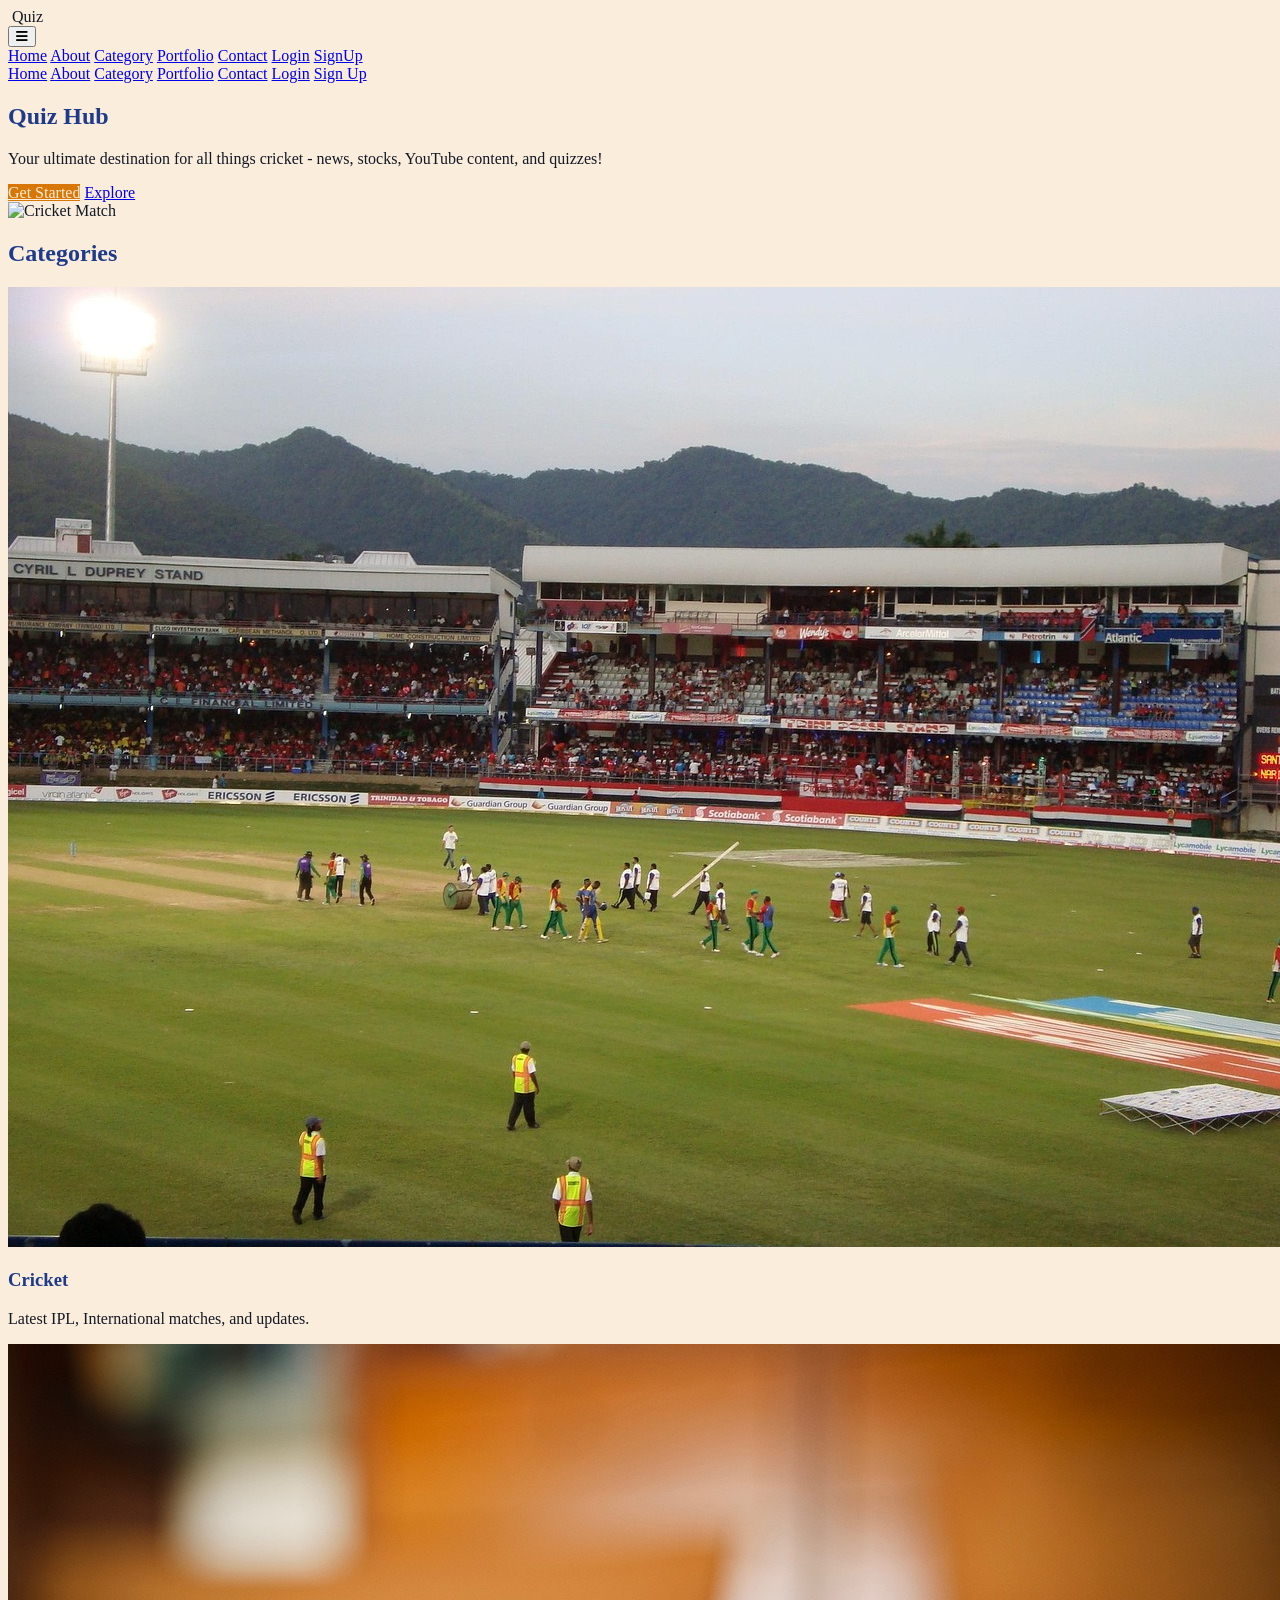
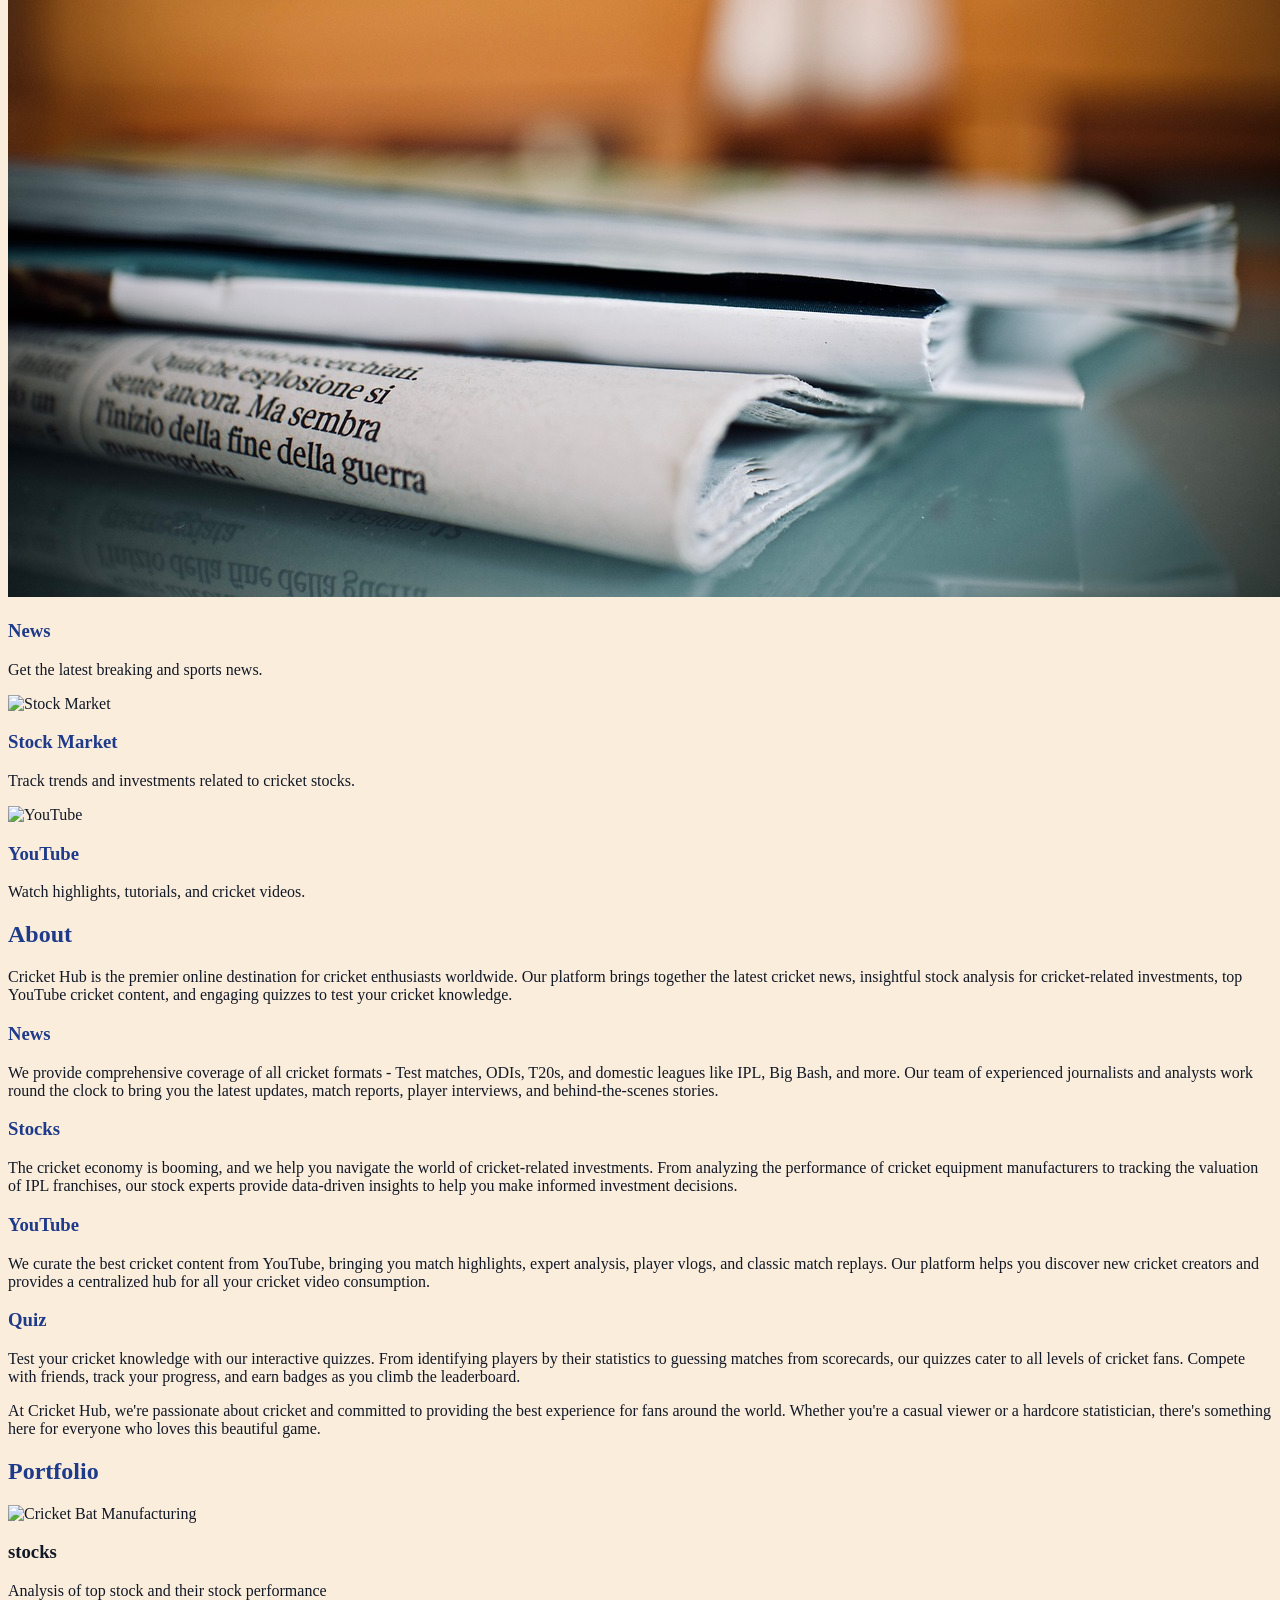
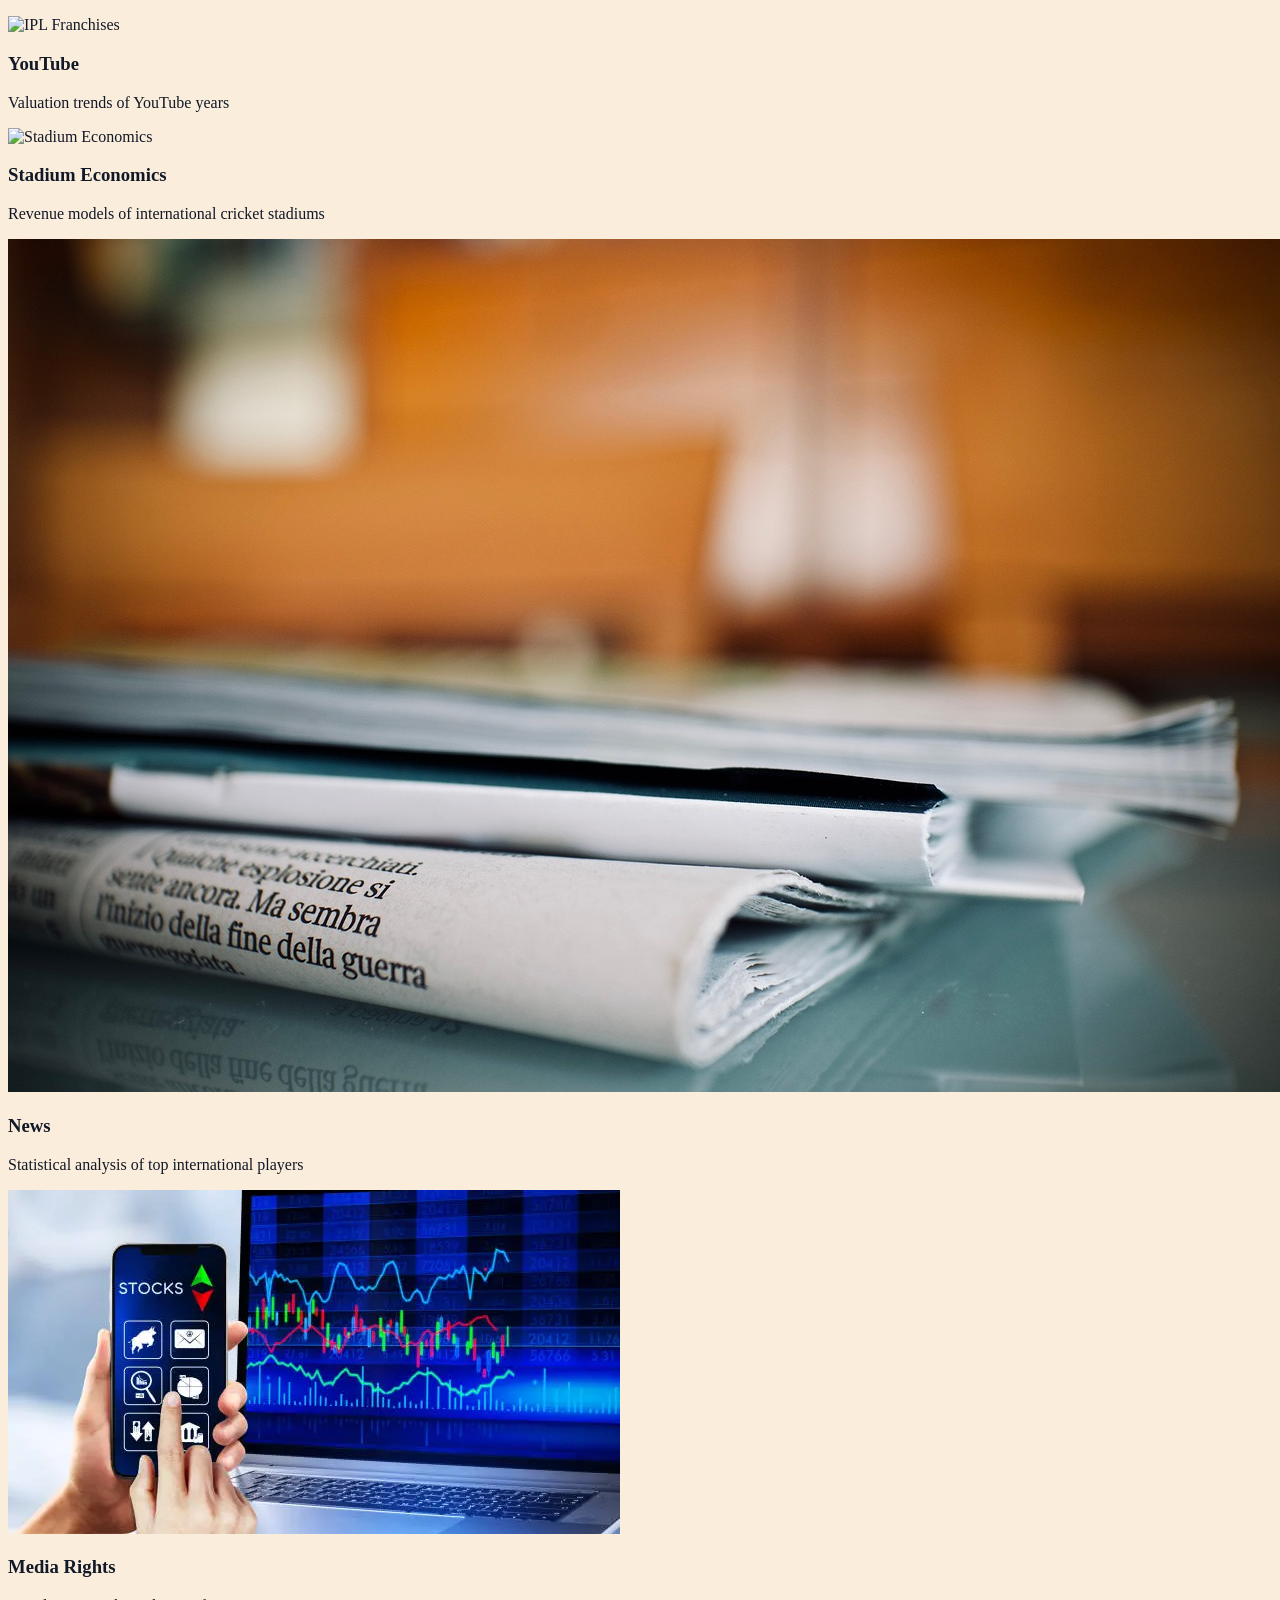
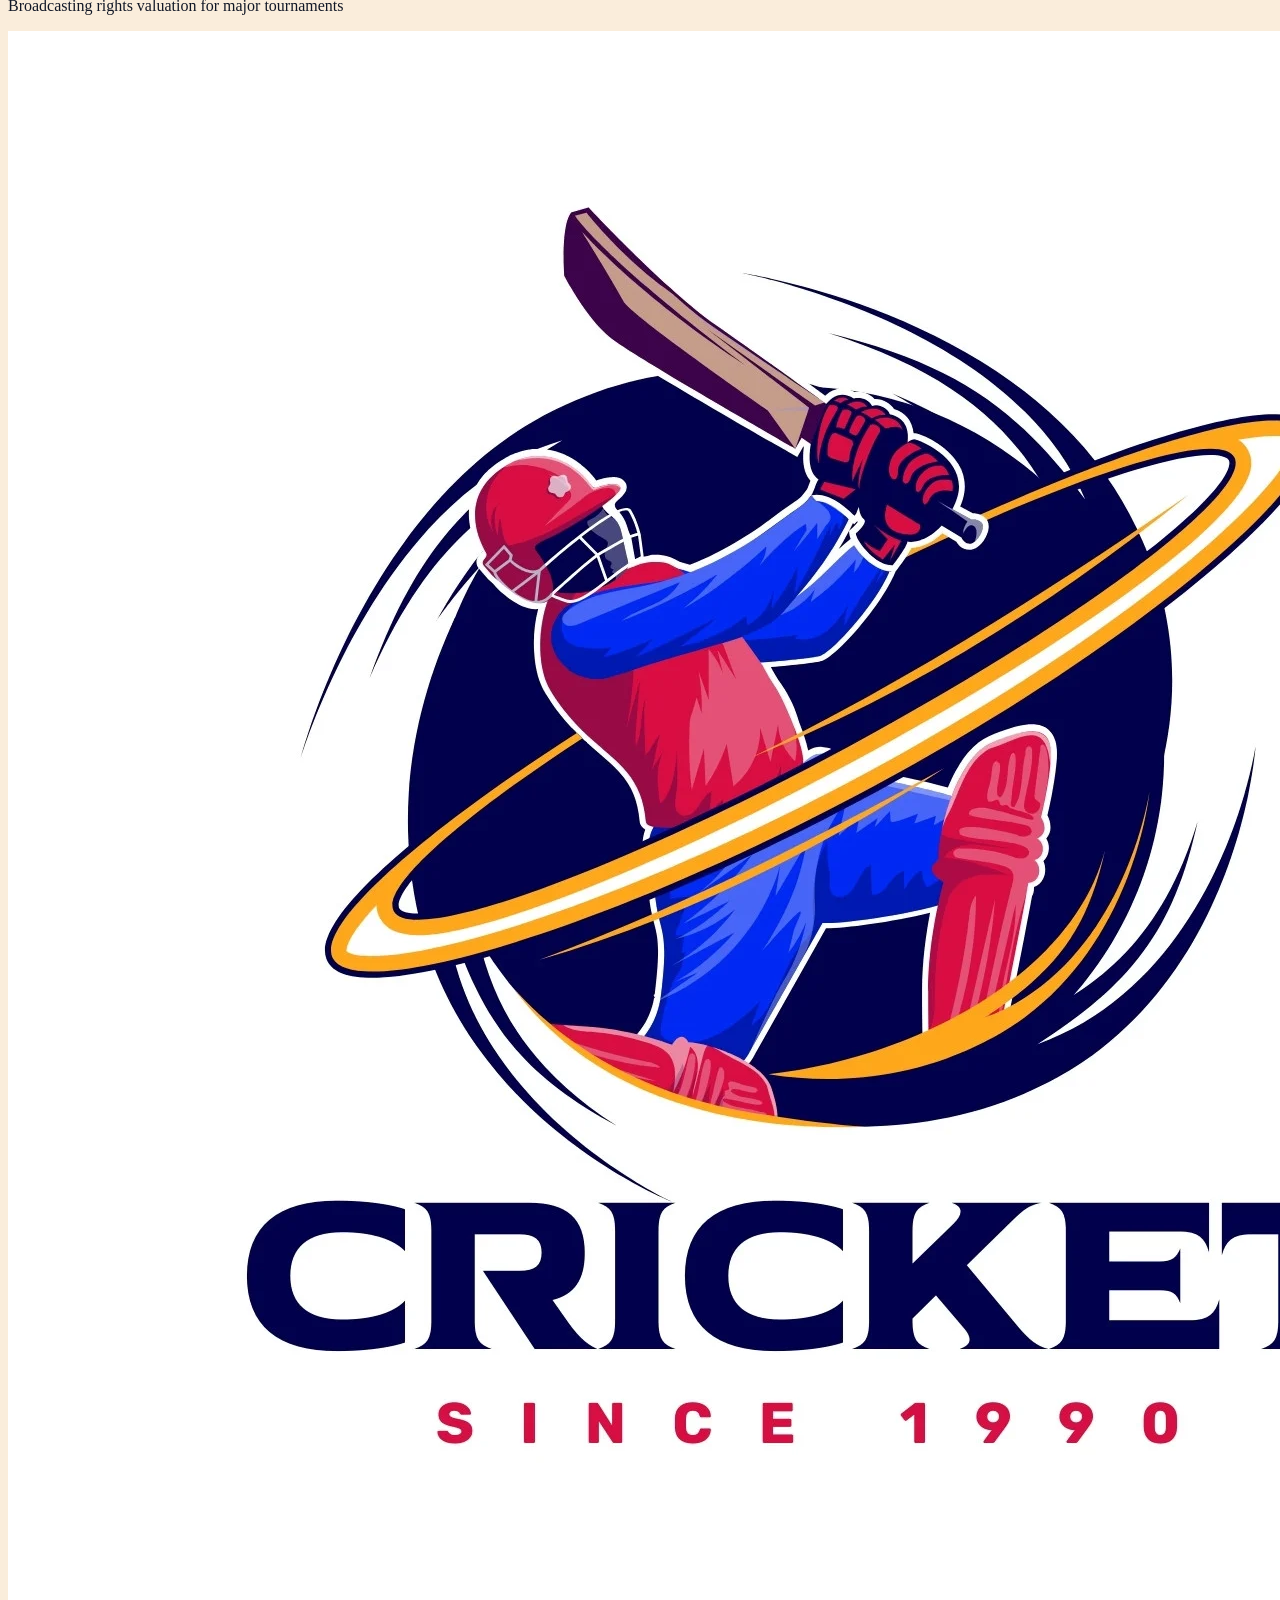
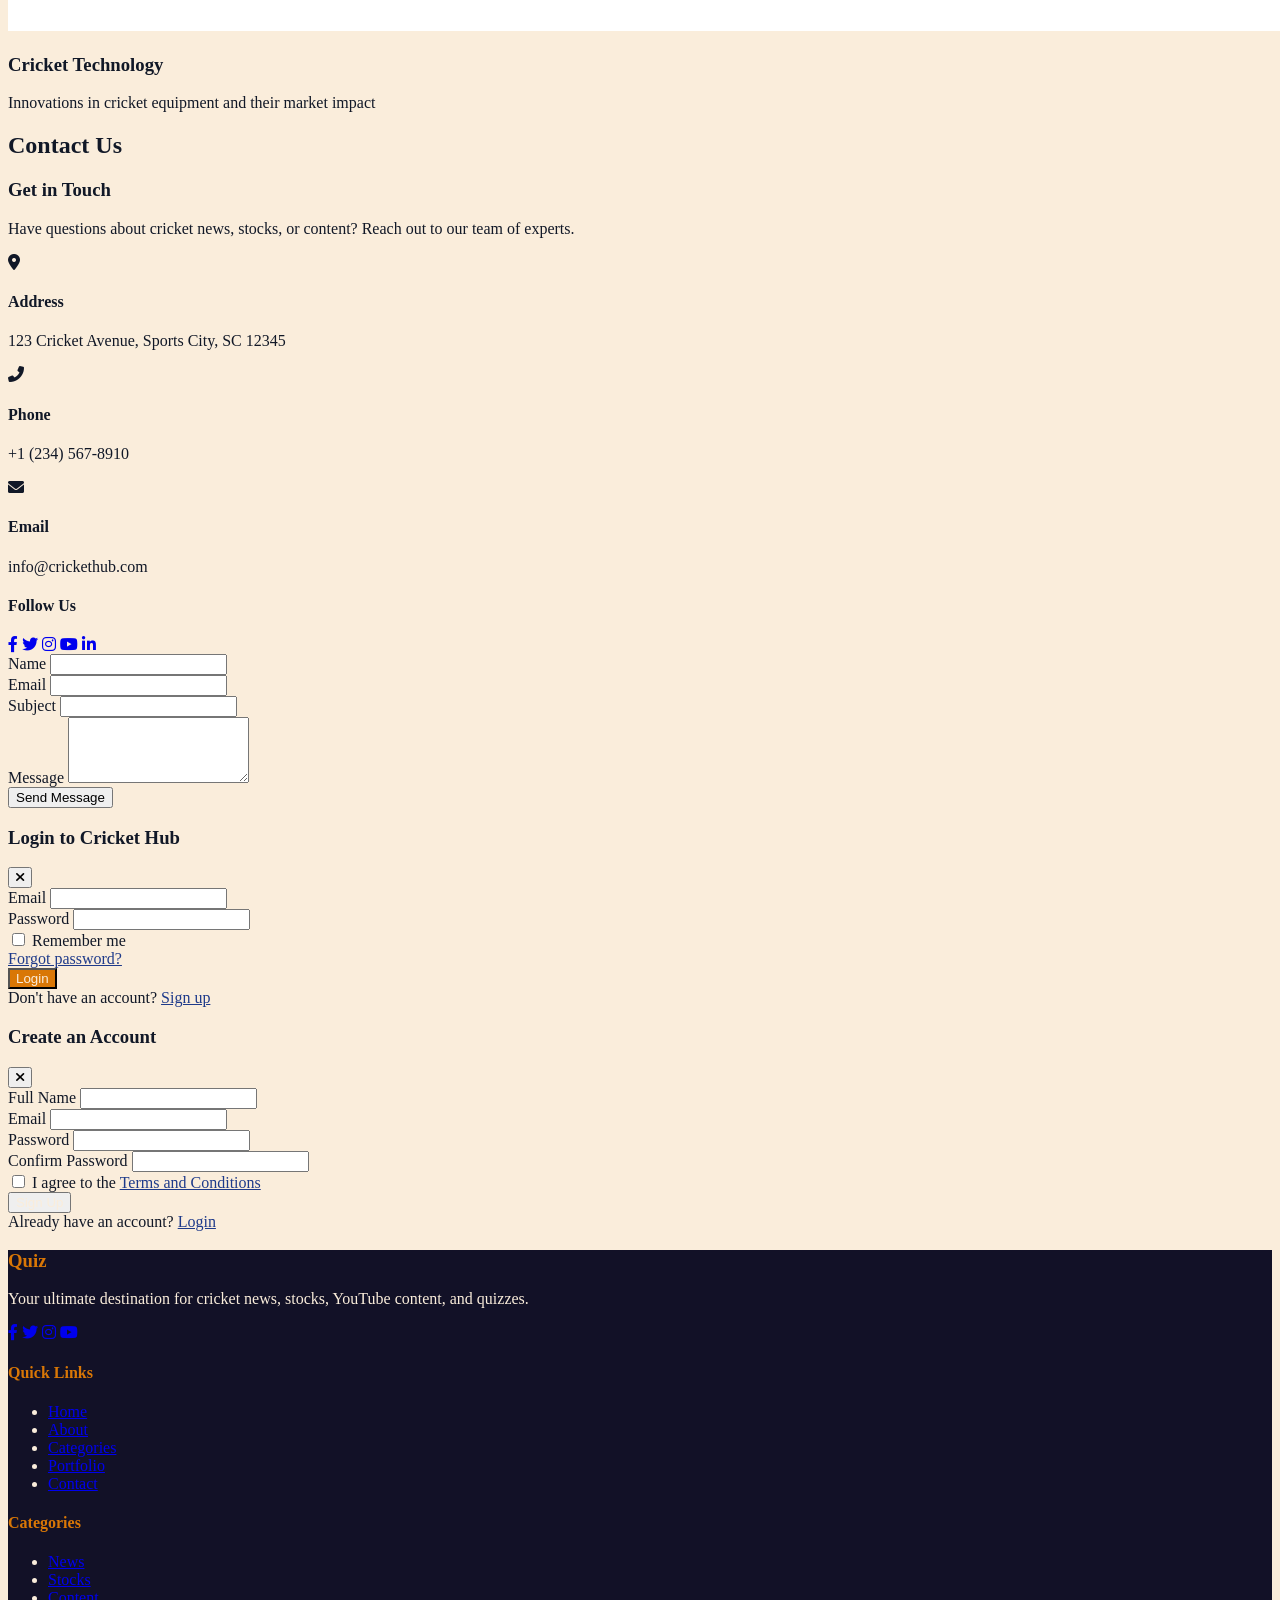
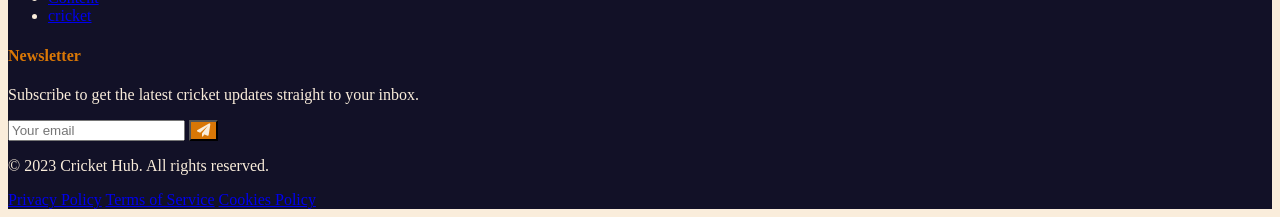
==== index.html @ cf9c8aa4 "first commit" ====
<!DOCTYPE html>
<html lang="en">
<head>
    <meta charset="UTF-8">
    <meta name="viewport" content="width=device-width, initial-scale=1.0">
    <title>Quiz Hub - Your Ultimate Cricket Destination</title>
    <script src="https://cdn.tailwindcss.com"></script>
    <link href="https://cdnjs.cloudflare.com/ajax/libs/font-awesome/6.0.0-beta3/css/all.min.css" rel="stylesheet">
    <style>
        /* Custom color palette */
        .bg-primary {background-color: #FAEDDB; } /* Dark blue */
        .bg-secondary { background-color: #ebca25; } /* Medium blue */
        .bg-accent { background-color: #D97706; } /* Amber */
        .bg-light { background-color: #FAEDDB; } /* Cream/off-white */
        .bg-dark { background-color: #121127; } /* Dark gray */
        
        .text-primary { color: #1E3A8A; }
        .text-secondary { color: #2563EB; }
        .text-accent { color: #D97706; }
        .text-light { color: #FAEDDB; }
        .text-dark { color: #111827; }
        
        .border-accent { border-color: #D97706; }
        
        /* Custom utility classes */
        .hover-bg-accent:hover { background-color: #B45309; } /* Darker amber */
        .hover-text-accent:hover { color: #D97706; }
    </style>
</head>
<body class="bg-light font-sans text-dark">
   <!-- Navbar -->
<nav class="bg-gradient-to-r from-[#FAEDDB] to-blue-700 text-gray-900 shadow-lg">
    <div class="container mx-auto px-4 py-3">
        <div class="flex justify-between items-center">
            <div class="flex items-center space-x-2">
                <i class="fas fa-cricket text-2xl text-blue-900"></i>
                <span class="text-xl font-bold">Quiz</span>
            </div>

            <!-- Mobile menu button -->
            <div class="md:hidden">
                <button id="mobile-menu-button" class="text-gray-900 focus:outline-none">
                    <i class="fas fa-bars text-2xl"></i>
                </button>
            </div>

            <!-- Desktop Menu -->
            <div class="hidden md:flex space-x-6">
                <a href="#home" class="hover:text-blue-800 transition">Home</a>
                <a href="#about" class="hover:text-blue-800 transition">About</a>
                <a href="#category" class="hover:text-blue-800 transition">Category</a>
                <a href="#portfolio" class="hover:text-blue-800 transition">Portfolio</a>
                <a href="#contact" class="hover:text-blue-800 transition">Contact</a>
                <a href="#login-modal" class="login-btn bg-blue-800 hover:bg-blue-900 px-4 py-1 rounded-md text-white transition">Login</a>
                <a href="#signup-modal" class="signup-btn bg-green-600 hover:bg-green-700 px-4 py-1 rounded-md text-white transition">SignUp</a>
            </div>
        </div>

        <!-- Mobile Menu -->
        <div id="mobile-menu" class="md:hidden hidden mt-2 pb-2">
            <a href="#home" class="block py-1 hover:bg-blue-700 px-2 rounded">Home</a>
            <a href="#about" class="block py-1 hover:bg-blue-700 px-2 rounded">About</a>
            <a href="#category" class="block py-1 hover:bg-blue-700 px-2 rounded">Category</a>
            <a href="#portfolio" class="block py-1 hover:bg-blue-700 px-2 rounded">Portfolio</a>
            <a href="#contact" class="block py-1 hover:bg-blue-700 px-2 rounded">Contact</a>
            <a href="#login-modal" class="login-btn block py-1 hover:bg-blue-700 px-2 rounded">Login</a>
            <a href="#signup-modal" class="signup-btn block py-1 hover:bg-blue-700 px-2 rounded">Sign Up</a>
        </div>
    </div>
</nav>


    <!-- Hero Section -->
    <section id="home" class="relative h-screen bg-light text-dark flex items-center">
        <div class="container mx-auto px-4 flex flex-col md:flex-row items-center">
            <div class="md:w-1/2 mb-10 md:mb-0">
                <h1 class="text-4xl md:text-5xl font-bold mb-4 text-primary">Quiz Hub</h1>
                <p class="text-xl mb-6">Your ultimate destination for all things cricket - news, stocks, YouTube content, and quizzes!</p>
                <div class="flex space-x-4">
                    <a href="#signup-modal" class="signup-btn bg-accent hover-bg-accent px-6 py-2 rounded-md font-semibold text-light transition">Get Started</a>
                    <a href="#category" class="bg-transparent border-2 border-primary hover:bg-primary hover:text-light px-6 py-2 rounded-md font-semibold transition">Explore</a>
                </div>
            </div>
            <div class="md:w-1/2 flex justify-center">
                <img src="https://images.unsplash.com/photo-1635070041078-e363dbe005cb?ixlib=rb-1.2.1&auto=format&fit=crop&w=500&q=80" 
                     alt="Cricket Match" 
                     class="rounded-lg shadow-2xl max-w-full h-auto border-4 border-accent">
            </div>
        </div>
    </section>
   
    <section id="category" class="py-16 bg-light">
        <div class="container mx-auto px-4">
            <h2 class="text-3xl font-bold text-center mb-12 text-primary">Categories</h2>
        
            <div class="grid grid-cols-1 md:grid-cols-2 lg:grid-cols-4 gap-6">
                <!-- Cricket Card -->
                <div class="bg-white rounded-xl shadow hover:shadow-lg transition duration-300">
                    <img src="/assest/cricket-262180_1280.jpg" 
                         alt="Cricket Match" 
                         class="rounded-t-xl w-full h-48 object-cover">
                    <div class="p-4">
                        <h3 class="text-xl font-bold text-primary mb-2">Cricket</h3>
                        <p class="text-gray-700">Latest IPL, International matches, and updates.</p>
                    </div>
                </div>
        
                <!-- News Card -->
                <div class="bg-white rounded-xl shadow hover:shadow-lg transition duration-300">
                    <img src="/assest/newspapers-4565916_1280.jpg" 
                         alt="News" 
                         class="rounded-t-xl w-full h-48 object-cover">
                    <div class="p-4">
                        <h3 class="text-xl font-bold text-primary mb-2">News</h3>
                        <p class="text-gray-700">Get the latest breaking and sports news.</p>
                    </div>
                </div>
        
                <!-- Stock Market Card -->
                <div class="bg-white rounded-xl shadow hover:shadow-lg transition duration-300">
                    <img src="https://images.unsplash.com/photo-1611974789855-9c2a0a7236a3?ixlib=rb-1.2.1&auto=format&fit=crop&w=500&q=80" 
                         alt="Stock Market" 
                         class="rounded-t-xl w-full h-48 object-cover">
                    <div class="p-4">
                        <h3 class="text-xl font-bold text-primary mb-2">Stock Market</h3>
                        <p class="text-gray-700">Track trends and investments related to cricket stocks.</p>
                    </div>
                </div>
        
                <!-- YouTube Card -->
                <div class="bg-white rounded-xl shadow hover:shadow-lg transition duration-300">
                    <img src="https://images.unsplash.com/photo-1611162616475-46b635cb6868?ixlib=rb-1.2.1&auto=format&fit=crop&w=500&q=80" 
                         alt="YouTube" 
                         class="rounded-t-xl w-full h-48 object-cover">
                    <div class="p-4">
                        <h3 class="text-xl font-bold text-primary mb-2">YouTube</h3>
                        <p class="text-gray-700">Watch highlights, tutorials, and cricket videos.</p>
                    </div>
                </div>
            </div>
        </div>
    </section>

  <!-- About Section -->
<section id="about" class="w-full py-16 bg-white border-4 border-white shadow-md">
    <div class="container mx-auto px-4">
        <h2 class="text-3xl font-bold text-center mb-12 text-primary">About</h2>
        <div class="max-w-4xl mx-auto">
            <p class="mb-4 text-gray-700">
                Cricket Hub is the premier online destination for cricket enthusiasts worldwide. Our platform brings together the latest cricket news, insightful stock analysis for cricket-related investments, top YouTube cricket content, and engaging quizzes to test your cricket knowledge.
            </p>

            <h3 class="text-xl font-semibold mt-6 mb-3 text-primary">News</h3>
            <p class="mb-4 text-gray-700">
                We provide comprehensive coverage of all cricket formats - Test matches, ODIs, T20s, and domestic leagues like IPL, Big Bash, and more. Our team of experienced journalists and analysts work round the clock to bring you the latest updates, match reports, player interviews, and behind-the-scenes stories.
            </p>

            <h3 class="text-xl font-semibold mt-6 mb-3 text-primary">Stocks</h3>
            <p class="mb-4 text-gray-700">
                The cricket economy is booming, and we help you navigate the world of cricket-related investments. From analyzing the performance of cricket equipment manufacturers to tracking the valuation of IPL franchises, our stock experts provide data-driven insights to help you make informed investment decisions.
            </p>

            <h3 class="text-xl font-semibold mt-6 mb-3 text-primary">YouTube</h3>
            <p class="mb-4 text-gray-700">
                We curate the best cricket content from YouTube, bringing you match highlights, expert analysis, player vlogs, and classic match replays. Our platform helps you discover new cricket creators and provides a centralized hub for all your cricket video consumption.
            </p>

            <h3 class="text-xl font-semibold mt-6 mb-3 text-primary">Quiz</h3>
            <p class="mb-4 text-gray-700">
                Test your cricket knowledge with our interactive quizzes. From identifying players by their statistics to guessing matches from scorecards, our quizzes cater to all levels of cricket fans. Compete with friends, track your progress, and earn badges as you climb the leaderboard.
            </p>

            <p class="mt-6 text-gray-700">
                At Cricket Hub, we're passionate about cricket and committed to providing the best experience for fans around the world. Whether you're a casual viewer or a hardcore statistician, there's something here for everyone who loves this beautiful game.
            </p>
        </div>
    </div>
</section>


    <!-- Portfolio Section -->
    <section id="portfolio" class="py-16 bg-white">
        <div class="container mx-auto px-4">
            <h2 class="text-3xl font-bold text-center mb-12 text-primary">Portfolio</h2>
            <div class="grid grid-cols-1 md:grid-cols-2 lg:grid-cols-3 gap-8">
                <!-- Portfolio Item 1 -->
                <div class="relative group overflow-hidden rounded-lg shadow-lg">
                    <img src="https://images.unsplash.com/photo-1626785774573-4b799315345d?ixlib=rb-1.2.1&auto=format&fit=crop&w=500&q=80" 
                         alt="Cricket Bat Manufacturing" 
                         class="w-full h-64 object-cover transition duration-500 group-hover:scale-110">
                    <div class="absolute inset-0 bg-gradient-to-t from-dark to-transparent opacity-0 group-hover:opacity-80 transition duration-500 flex items-end p-6">
                        <div>
                            <h3 class="text-blue-700text-xl font-bold mb-1">stocks</h3>
                            <p class="text-gray-300">Analysis of top stock and their stock performance</p>
                        </div>
                    </div>
                </div>
                
                <!-- Portfolio Item 2 -->
                <div class="relative group overflow-hidden rounded-lg shadow-lg">
                    <img src="https://images.unsplash.com/photo-1611162616475-46b635cb6868?ixlib=rb-1.2.1&auto=format&fit=crop&w=500&q=80" 
                         alt="IPL Franchises" 
                         class="w-full h-64 object-cover transition duration-500 group-hover:scale-110">
                    <div class="absolute inset-0 bg-gradient-to-t from-dark to-transparent opacity-0 group-hover:opacity-80 transition duration-500 flex items-end p-6">
                        <div>
                            <h3 class="text-blue-700 text-xl font-bold mb-1">YouTube</h3>
                            <p class="text-gray-300">Valuation trends of YouTube years</p>
                        </div>
                    </div>
                </div>
                
                <!-- Portfolio Item 3 -->
                <div class="relative group overflow-hidden rounded-lg shadow-lg">
                    <img src="https://images.unsplash.com/photo-1574629810360-7efbbe195018?ixlib=rb-1.2.1&auto=format&fit=crop&w=500&q=80" 
                         alt="Stadium Economics" 
                         class="w-full h-64 object-cover transition duration-500 group-hover:scale-110">
                    <div class="absolute inset-0 bg-gradient-to-t from-dark to-transparent opacity-0 group-hover:opacity-80 transition duration-500 flex items-end p-6">
                        <div>
                            <h3 class="text-blue-700 text-xl font-bold mb-1">Stadium Economics</h3>
                            <p class="text-gray-300">Revenue models of international cricket stadiums</p>
                        </div>
                    </div>
                </div>
                
                <!-- Portfolio Item 4 -->
                <div class="relative group overflow-hidden rounded-lg shadow-lg">
                    <img src="/assest/newspapers-4565916_1280.jpg" 
                         alt="Player Performance" 
                         class="w-full h-64 object-cover transition duration-500 group-hover:scale-110">
                    <div class="absolute inset-0 bg-gradient-to-t from-dark to-transparent opacity-0 group-hover:opacity-80 transition duration-500 flex items-end p-6">
                        <div>
                            <h3 class="text-blue-700text-xl font-bold mb-1">News</h3>
                            <p class="text-gray-300">Statistical analysis of top international players</p>
                        </div>
                    </div>
                </div>
                
                <!-- Portfolio Item 5 -->
                <div class="relative group overflow-hidden rounded-lg shadow-lg">
                    <img src="/assest/stock.webp" 
                         alt="Media Rights" 
                         class="w-full h-64 object-cover transition duration-500 group-hover:scale-110">
                    <div class="absolute inset-0 bg-gradient-to-t from-dark to-transparent opacity-0 group-hover:opacity-80 transition duration-500 flex items-end p-6">
                        <div>
                            <h3 class="text-blue-700 text-xl font-bold mb-1">Media Rights</h3>
                            <p class="text-gray-300">Broadcasting rights valuation for major tournaments</p>
                        </div>
                    </div>
                </div>
                
                <!-- Portfolio Item 6 -->
                <div class="relative group overflow-hidden rounded-lg shadow-lg">
                    <img src="/assest/logo.webp" 
                         alt="Cricket Technology" 
                         class="w-full h-64 object-cover transition duration-500 group-hover:scale-110">
                    <div class="absolute inset-0 bg-gradient-to-t from-dark to-transparent opacity-0 group-hover:opacity-80 transition duration-500 flex items-end p-6">
                        <div>
                            <h3 class="text-blue-900 text-xl font-bold mb-1">Cricket Technology</h3>
                            <p class="text-gray-300">Innovations in cricket equipment and their market impact</p>
                        </div>
                    </div>
                </div>
            </div>
        </div>
    </section>
  <!-- Contact Section -->
<section id="contact" class="py-16 text-gray-800 bg-[#FAEDDB]">
    <div class="container mx-auto px-4 ">
        <h2 class="text-3xl font-bold text-center mb-12 text-gray-900">Contact Us</h2>
        <div class="max-w-full mx-auto bg-white rounded-lg shadow-lg overflow-hidden">
            <div class="md:flex">
                <!-- Left Column -->
                <div class="md:w-1/2 bg-gray-200 text-gray-800 p-8">
                    <h3 class="text-xl font-semibold mb-4">Get in Touch</h3>
                    <p class="mb-6">Have questions about cricket news, stocks, or content? Reach out to our team of experts.</p>

                    <div class="mb-4 flex items-start">
                        <i class="fas fa-map-marker-alt mt-1 mr-3 text-gray-600"></i>
                        <div>
                            <h4 class="font-semibold">Address</h4>
                            <p>123 Cricket Avenue, Sports City, SC 12345</p>
                        </div>
                    </div>

                    <div class="mb-4 flex items-start">
                        <i class="fas fa-phone-alt mt-1 mr-3 text-gray-600"></i>
                        <div>
                            <h4 class="font-semibold">Phone</h4>
                            <p>+1 (234) 567-8910</p>
                        </div>
                    </div>

                    <div class="mb-4 flex items-start">
                        <i class="fas fa-envelope mt-1 mr-3 text-gray-600"></i>
                        <div>
                            <h4 class="font-semibold">Email</h4>
                            <p>info@crickethub.com</p>
                        </div>
                    </div>

                    <div class="mt-8">
                        <h4 class="font-semibold mb-2">Follow Us</h4>
                        <div class="flex space-x-4">
                            <a href="#" class="text-gray-700 hover:text-gray-900"><i class="fab fa-facebook-f text-xl"></i></a>
                            <a href="#" class="text-gray-700 hover:text-gray-900"><i class="fab fa-twitter text-xl"></i></a>
                            <a href="#" class="text-gray-700 hover:text-gray-900"><i class="fab fa-instagram text-xl"></i></a>
                            <a href="#" class="text-gray-700 hover:text-gray-900"><i class="fab fa-youtube text-xl"></i></a>
                            <a href="#" class="text-gray-700 hover:text-gray-900"><i class="fab fa-linkedin-in text-xl"></i></a>
                        </div>
                    </div>
                </div>

                <!-- Right Column: Form -->
                <div class="md:w-1/2 p-8">
                    <form  action="contact.php" method="POST" >
                        <div class="mb-4">
                            <label for="name" class="block text-gray-700 mb-2">Name</label>
                            <input type="text" id="name" name="name" class="w-full px-4 py-2 border rounded-md focus:outline-none focus:ring-2 focus:ring-gray-400" required>
                        </div>

                        <div class="mb-4">
                            <label for="email" class="block text-gray-700 mb-2">Email</label>
                            <input type="email" id="email" name="email" class="w-full px-4 py-2 border rounded-md focus:outline-none focus:ring-2 focus:ring-gray-400" required>
                        </div>

                        <div class="mb-4">
                            <label for="subject" class="block text-gray-700 mb-2">Subject</label>
                            <input type="text" id="subject" name="subject" class="w-full px-4 py-2 border rounded-md focus:outline-none focus:ring-2 focus:ring-gray-400" required>
                        </div>

                        <div class="mb-4">
                            <label for="message" class="block text-gray-700 mb-2">Message</label>
                            <textarea id="message" name="message" rows="4" class="w-full px-4 py-2 border rounded-md focus:outline-none focus:ring-2 focus:ring-gray-400" required></textarea>
                        </div>

                        <button type="submit" class="bg-gray-700 hover:bg-gray-900 text-white px-6 py-2 rounded-md font-semibold transition">Send Message</button>
                    </form>
                </div>
            </div>
        </div>
    </div>
</section>


    <!-- Login/Signup Modal -->
    <div id="login-modal" class="fixed inset-0 bg-black bg-opacity-50 z-50 flex items-center justify-center hidden">
        <div class="bg-white rounded-lg shadow-xl w-full max-w-md">
            <div class="p-6">
                <div class="flex justify-between items-center mb-4">
                    <h3 class="text-2xl font-bold text-dark">Login to Cricket Hub</h3>
                    <button id="close-login" class="text-gray-500 hover:text-gray-700">
                        <i class="fas fa-times"></i>
                    </button>
                </div>
                
                <form id="login-form" class="space-y-4">
                    <div>
                        <label for="login-email" class="block text-gray-700 mb-1">Email</label>
                        <input type="email" id="login-email" name="email" class="w-full px-4 py-2 border rounded-md focus:outline-none focus:ring-2 focus:ring-accent" required>
                    </div>
                    
                    <div>
                        <label for="login-password" class="block text-gray-700 mb-1">Password</label>
                        <input type="password" id="login-password" name="password" class="w-full px-4 py-2 border rounded-md focus:outline-none focus:ring-2 focus:ring-accent" required>
                    </div>
                    
                    <div class="flex items-center justify-between">
                        <div class="flex items-center">
                            <input type="checkbox" id="remember" name="remember" class="h-4 w-4 text-accent focus:ring-accent border-gray-300 rounded">
                            <label for="remember" class="ml-2 block text-sm text-gray-700">Remember me</label>
                        </div>
                        
                        <a href="#" class="text-sm text-primary hover:text-secondary">Forgot password?</a>
                    </div>
                    
                    <button type="submit" class="w-full bg-accent hover-bg-accent text-light py-2 rounded-md font-semibold transition">Login</button>
                    
                    <div class="text-center text-sm text-gray-600">
                        Don't have an account? <a href="#signup-modal" id="show-signup" class="text-primary hover:text-secondary font-semibold">Sign up</a>
                    </div>
                </form>
            </div>
        </div>
    </div>
    
    <div id="signup-modal" class="fixed inset-0 bg-black bg-opacity-50 z-50 flex items-center justify-center hidden">
        <div class="bg-white rounded-lg shadow-xl w-full max-w-md">
            <div class="p-6">
                <div class="flex justify-between items-center mb-4">
                    <h3 class="text-2xl font-bold text-dark">Create an Account</h3>
                    <button id="close-signup" class="text-gray-500 hover:text-gray-700">
                        <i class="fas fa-times"></i>
                    </button>
                </div>
                
                <form action="signup.php" method="POST" class="space-y-4">
                    <!-- Full Name -->
                    <div>
                        <label for="signup-name" class="block text-gray-700 mb-1">Full Name</label>
                        <input type="text" id="signup-name" name="name" class="w-full px-4 py-2 border rounded-md focus:outline-none focus:ring-2 focus:ring-accent" required>
                    </div>
                    
                    <!-- Email -->
                    <div>
                        <label for="signup-email" class="block text-gray-700 mb-1">Email</label>
                        <input type="email" id="signup-email" name="email" class="w-full px-4 py-2 border rounded-md focus:outline-none focus:ring-2 focus:ring-accent" required>
                    </div>
                    
                    <!-- Password -->
                    <div>
                        <label for="signup-password" class="block text-gray-700 mb-1">Password</label>
                        <input type="password" id="signup-password" name="password" class="w-full px-4 py-2 border rounded-md focus:outline-none focus:ring-2 focus:ring-accent" required>
                    </div>
                    
                    <!-- Confirm Password -->
                    <div>
                        <label for="signup-confirm" class="block text-gray-700 mb-1">Confirm Password</label>
                        <input type="password" id="signup-confirm" name="confirm_password" class="w-full px-4 py-2 border rounded-md focus:outline-none focus:ring-2 focus:ring-accent" required>
                    </div>
                    
                    <!-- Terms and Conditions -->
                    <div class="flex items-center">
                        <input type="checkbox" id="terms" name="terms" class="h-4 w-4 text-accent focus:ring-accent border-gray-300 rounded" required>
                        <label for="terms" class="ml-2 block text-sm text-gray-700">I agree to the <a href="#" class="text-primary hover:text-secondary">Terms and Conditions</a></label>
                    </div>
                    
                    <!-- Submit Button -->
                    <button type="submit" class="w-full bg-green-600 hover:bg-green-700 text-light py-2 rounded-md font-semibold transition">Sign Up</button>
                    
                    <!-- Login Link -->
                    <div class="text-center text-sm text-gray-600">
                        Already have an account? <a href="#login-modal" id="show-login" class="text-primary hover:text-secondary font-semibold">Login</a>
                    </div>
                </form>
                
            </div>
        </div>
    </div>

    <!-- Footer -->
    <footer class="bg-dark text-light pt-12 pb-6">
        <div class="container mx-auto px-4">
            <div class="grid grid-cols-1 md:grid-cols-4 gap-8 mb-8">
                <div>
                    <h3 class="text-xl font-bold mb-4 text-accent">Quiz</h3>
                    <p class="text-gray-400">Your ultimate destination for cricket news, stocks, YouTube content, and quizzes.</p>
                    <div class="mt-4 flex space-x-4">
                        <a href="#" class="text-gray-400 hover:text-light"><i class="fab fa-facebook-f"></i></a>
                        <a href="#" class="text-gray-400 hover:text-light"><i class="fab fa-twitter"></i></a>
                        <a href="#" class="text-gray-400 hover:text-light"><i class="fab fa-instagram"></i></a>
                        <a href="#" class="text-gray-400 hover:text-light"><i class="fab fa-youtube"></i></a>
                    </div>
                </div>
                
                <div>
                    <h4 class="text-lg font-semibold mb-4 text-accent">Quick Links</h4>
                    <ul class="space-y-2">
                        <li><a href="#home" class="text-gray-400 hover:text-light transition">Home</a></li>
                        <li><a href="#about" class="text-gray-400 hover:text-light transition">About</a></li>
                        <li><a href="#category" class="text-gray-400 hover:text-light transition">Categories</a></li>
                        <li><a href="#portfolio" class="text-gray-400 hover:text-light transition">Portfolio</a></li>
                        <li><a href="#contact" class="text-gray-400 hover:text-light transition">Contact</a></li>
                    </ul>
                </div>
                
                <div>
                    <h4 class="text-lg font-semibold mb-4 text-accent">Categories</h4>
                    <ul class="space-y-2">
                        <li><a href="#" class="text-gray-400 hover:text-light transition"> News</a></li>
                        <li><a href="#" class="text-gray-400 hover:text-light transition">Stocks</a></li>
                        <li><a href="#" class="text-gray-400 hover:text-light transition"> Content</a></li>
                        <li><a href="#" class="text-gray-400 hover:text-light transition">cricket</a></li>
                    </ul>
                </div>
                
                <div>
                    <h4 class="text-lg font-semibold mb-4 text-accent">Newsletter</h4>
                    <p class="text-gray-400 mb-4">Subscribe to get the latest cricket updates straight to your inbox.</p>
                    <form id="newsletter-form" class="flex">
                        <input type="email" placeholder="Your email" class="px-4 py-2 rounded-l-md w-full text-dark focus:outline-none" required>
                        <button type="submit" class="bg-accent hover-bg-accent px-4 py-2 rounded-r-md text-light font-semibold transition">
                            <i class="fas fa-paper-plane"></i>
                        </button>
                    </form>
                </div>
            </div>
            
            <div class="border-t border-gray-800 pt-6 flex flex-col md:flex-row justify-between items-center">
                <p class="text-gray-400 text-sm mb-4 md:mb-0">© 2023 Cricket Hub. All rights reserved.</p>
                <div class="flex space-x-6">
                    <a href="#" class="text-gray-400 hover:text-light text-sm">Privacy Policy</a>
                    <a href="#" class="text-gray-400 hover:text-light text-sm">Terms of Service</a>
                    <a href="#" class="text-gray-400 hover:text-light text-sm">Cookies Policy</a>
                </div>
            </div>
        </div>
    </footer>

    <script>
        // Mobile menu toggle
        const mobileMenuButton = document.getElementById('mobile-menu-button');
        const mobileMenu = document.getElementById('mobile-menu');
        
        mobileMenuButton.addEventListener('click', () => {
            mobileMenu.classList.toggle('hidden');
        });
        
        // Modal functionality
        const loginModal = document.getElementById('login-modal');
        const signupModal = document.getElementById('signup-modal');
        const closeLogin = document.getElementById('close-login');
        const closeSignup = document.getElementById('close-signup');
        const showSignup = document.getElementById('show-signup');
        const showLogin = document.getElementById('show-login');
        const loginButtons = document.querySelectorAll('.login-btn');
        const signupButtons = document.querySelectorAll('.signup-btn');
        
        // Show login modal
        loginButtons.forEach(button => {
            button.addEventListener('click', (e) => {
                e.preventDefault();
                loginModal.classList.remove('hidden');
                signupModal.classList.add('hidden');
            });
        });
        
        // Show signup modal
        signupButtons.forEach(button => {
            button.addEventListener('click', (e) => {
                e.preventDefault();
                signupModal.classList.remove('hidden');
                loginModal.classList.add('hidden');
            });
        });
        
        // Close modals
        closeLogin.addEventListener('click', () => {
            loginModal.classList.add('hidden');
        });
        
        closeSignup.addEventListener('click', () => {
            signupModal.classList.add('hidden');
        });
            
        // Switch between modals
        showSignup.addEventListener('click', (e) => {
            e.preventDefault();
            loginModal.classList.add('hidden');
            signupModal.classList.remove('hidden');
        });
        
        showLogin.addEventListener('click', (e) => {
            e.preventDefault();
            signupModal.classList.add('hidden');
            loginModal.classList.remove('hidden');
        });
        
        // Close modals when clicking outside
        window.addEventListener('click', (e) => {
            if (e.target === loginModal) {
                loginModal.classList.add('hidden');
            }
            if (e.target === signupModal) {
                signupModal.classList.add('hidden');
            }
        });
        
        // // Form submissions
        // document.getElementById('contact-form').addEventListener('submit', (e) => {
        //     e.preventDefault();
        //     alert('Thank you for your message! We will get back to you soon.');
        //     e.target.reset();
        // });
        
        document.getElementById('login-form').addEventListener('submit', (e) => {
            e.preventDefault();
            alert('Login successful!');
            loginModal.classList.add('hidden');
            e.target.reset();
        });
        
        document.getElementById('signup-form').addEventListener('submit', (e) => {
            e.preventDefault();
            alert('Account created successfully!');
            signupModal.classList.add('hidden');
            e.target.reset();
        });
        
        document.getElementById('newsletter-form').addEventListener('submit', (e) => {
            e.preventDefault();
            alert('Thanks for subscribing to our newsletter!');
            e.target.reset();
        });
    </script>
</body>
</html>
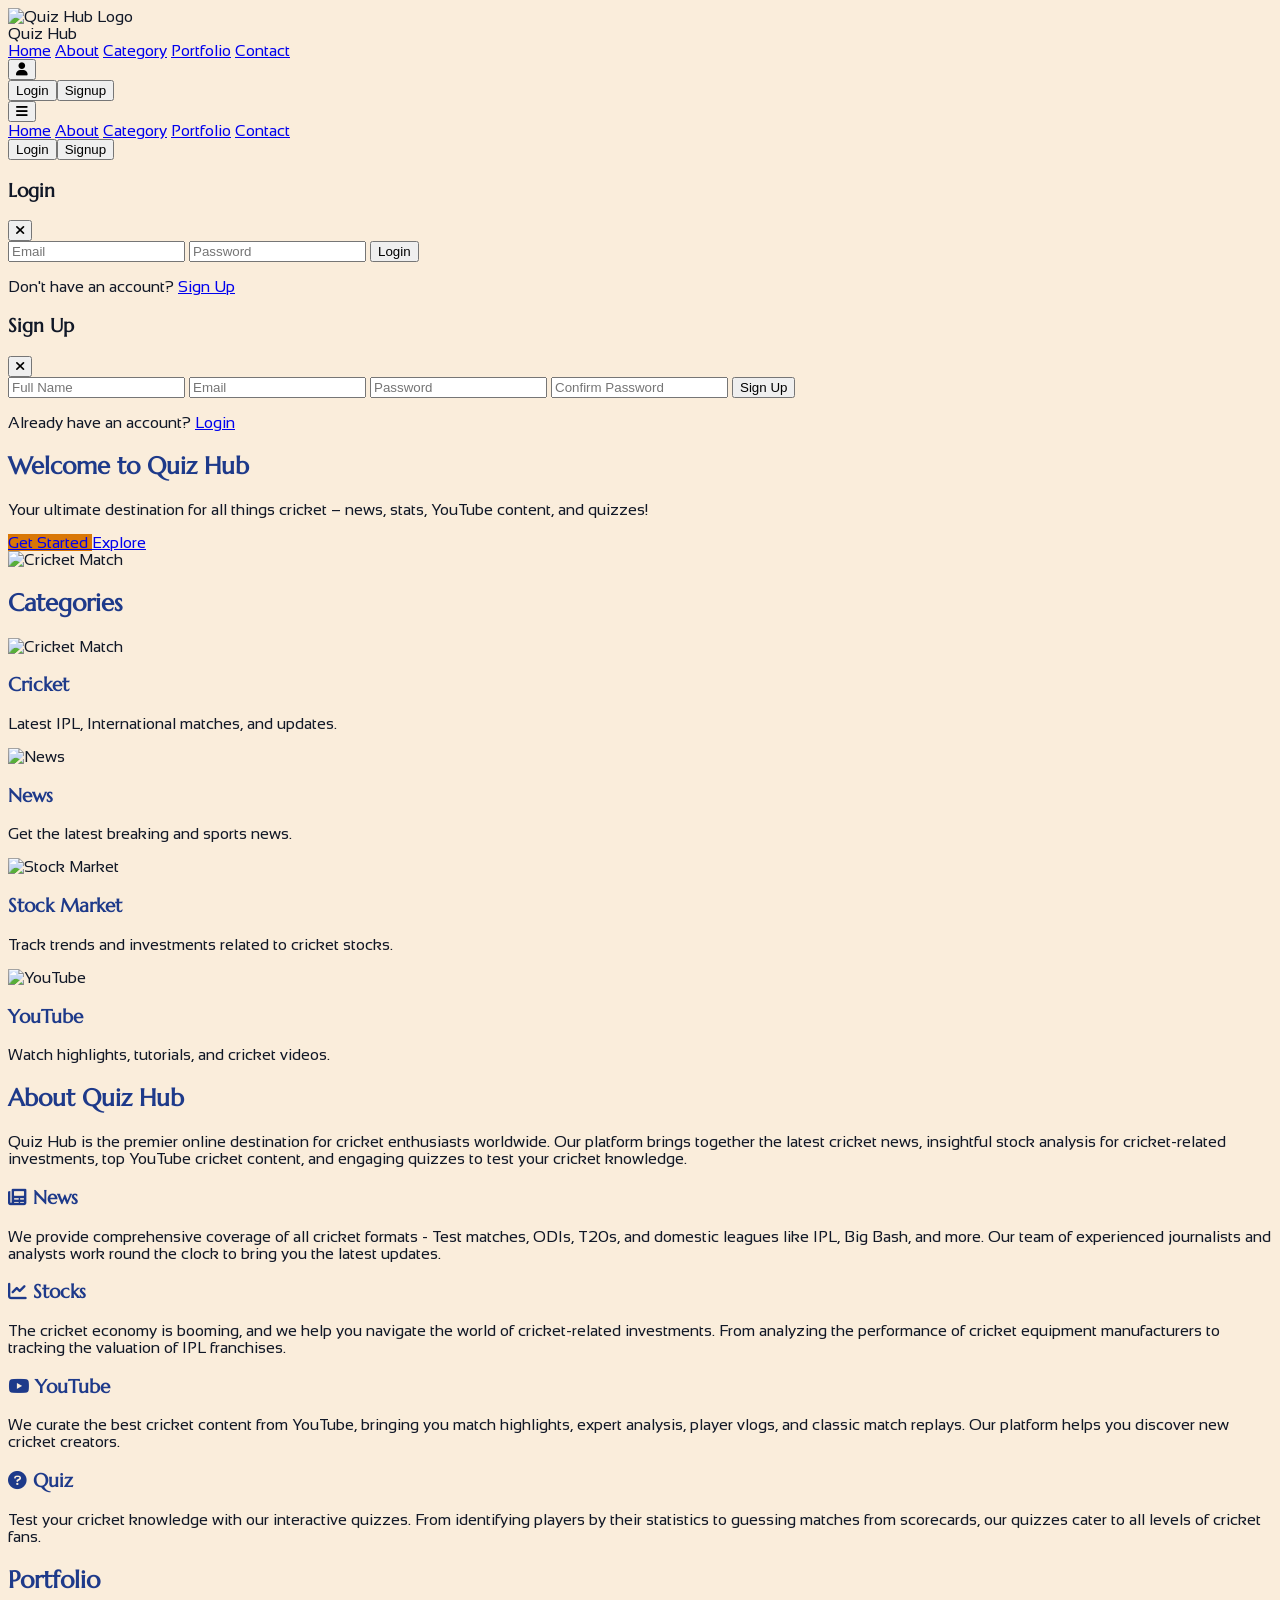
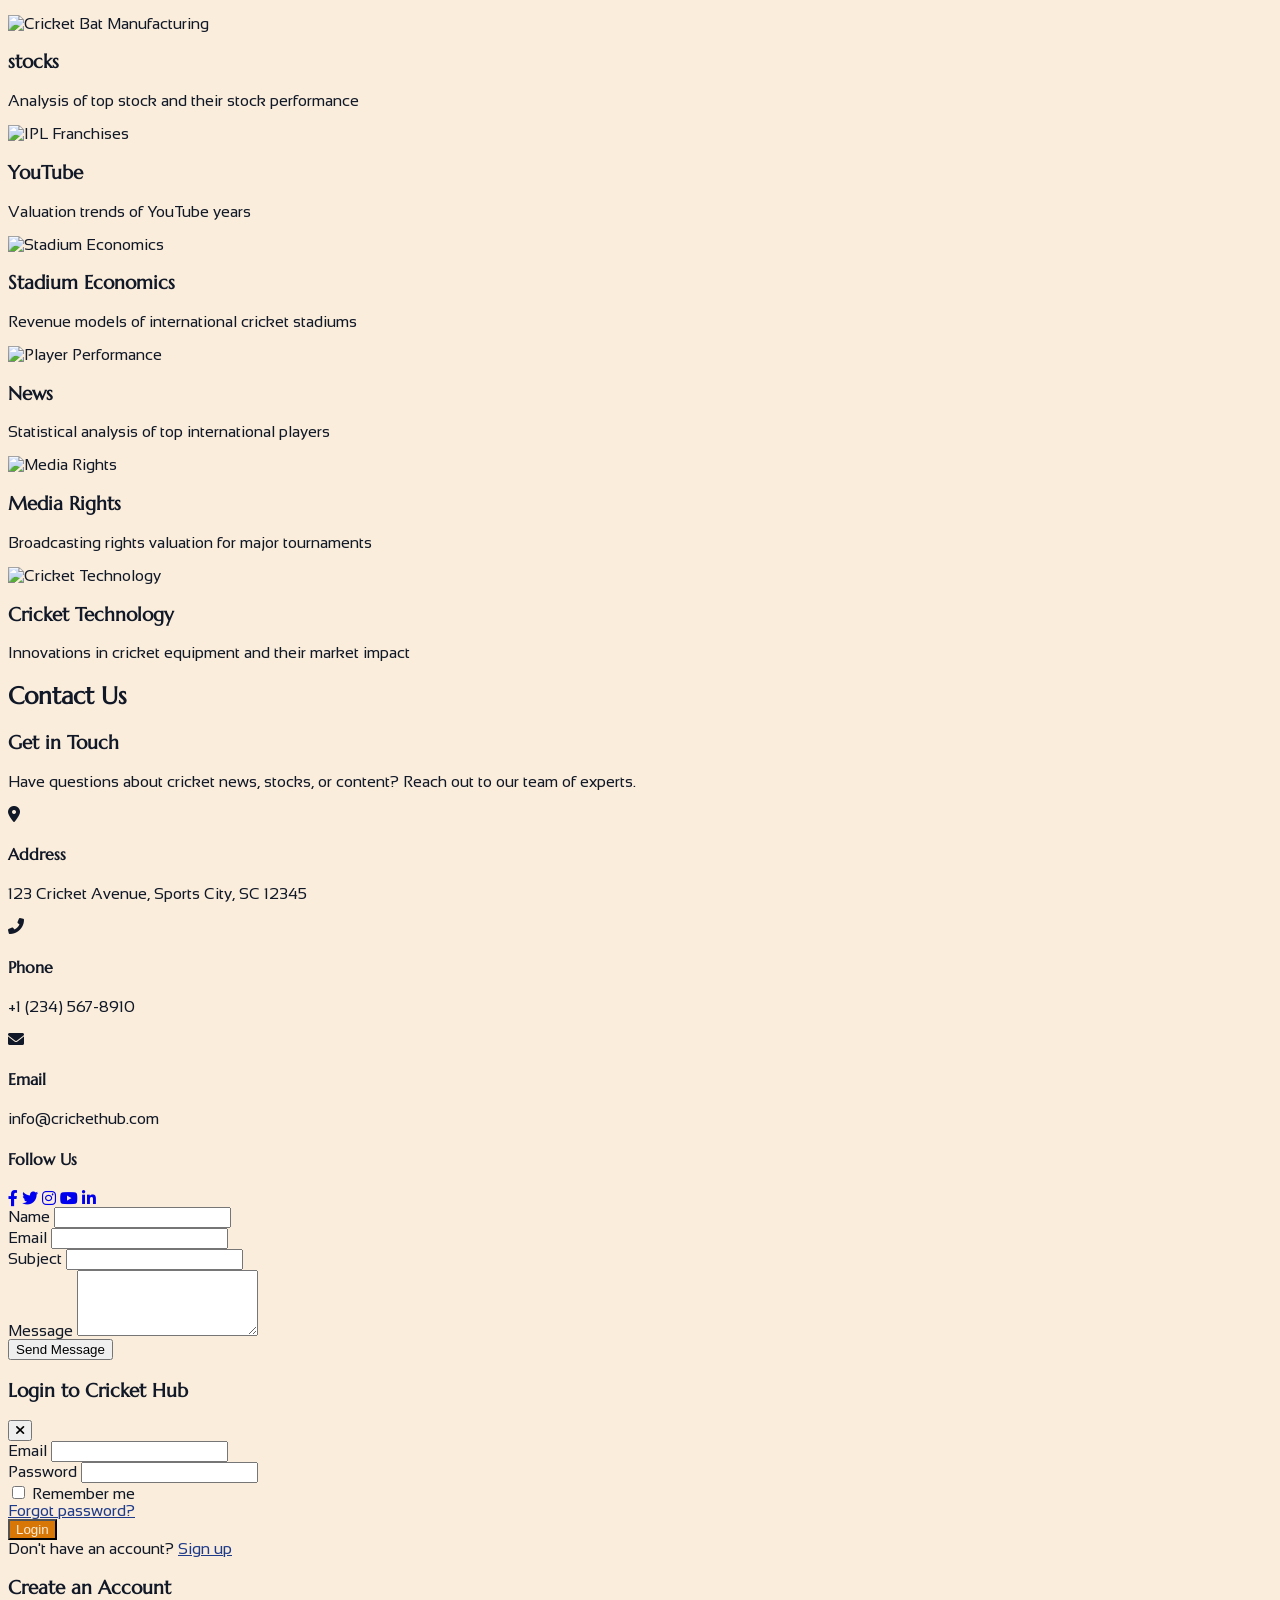
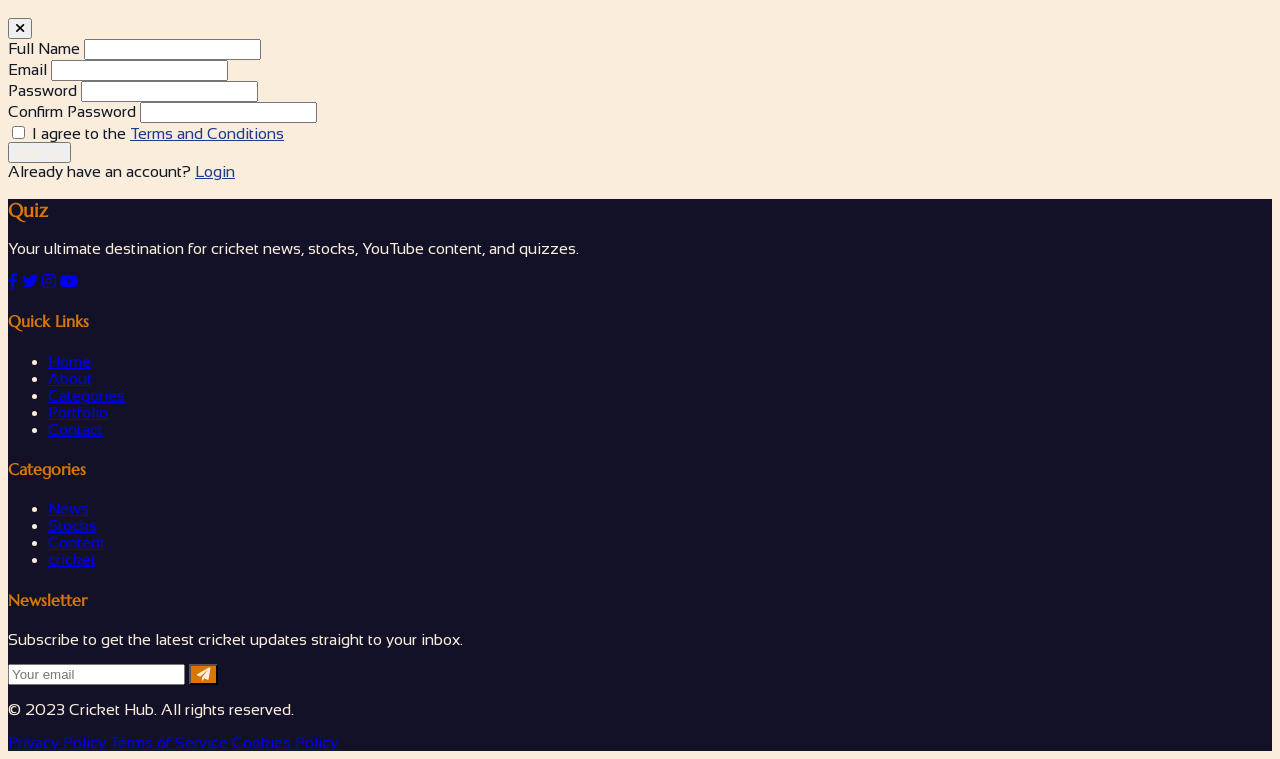
==== commit f4f940c1: "Initial push of existing project" ====
--- a/index.html
+++ b/index.html
@@ -1,137 +1,185 @@
 <!DOCTYPE html>
 <html lang="en">
+
 <head>
     <meta charset="UTF-8">
     <meta name="viewport" content="width=device-width, initial-scale=1.0">
     <title>Quiz Hub - Your Ultimate Cricket Destination</title>
+
+    <!-- Tailwind CSS -->
     <script src="https://cdn.tailwindcss.com"></script>
+
+    <!-- Font Awesome -->
     <link href="https://cdnjs.cloudflare.com/ajax/libs/font-awesome/6.0.0-beta3/css/all.min.css" rel="stylesheet">
-    <style>
-        /* Custom color palette */
-        .bg-primary {background-color: #FAEDDB; } /* Dark blue */
-        .bg-secondary { background-color: #ebca25; } /* Medium blue */
-        .bg-accent { background-color: #D97706; } /* Amber */
-        .bg-light { background-color: #FAEDDB; } /* Cream/off-white */
-        .bg-dark { background-color: #121127; } /* Dark gray */
-        
-        .text-primary { color: #1E3A8A; }
-        .text-secondary { color: #2563EB; }
-        .text-accent { color: #D97706; }
-        .text-light { color: #FAEDDB; }
-        .text-dark { color: #111827; }
-        
-        .border-accent { border-color: #D97706; }
-        
-        /* Custom utility classes */
-        .hover-bg-accent:hover { background-color: #B45309; } /* Darker amber */
-        .hover-text-accent:hover { color: #D97706; }
-    </style>
+
+    <!-- Google Fonts: Marcellus and Sansation -->
+    <link rel="preconnect" href="https://fonts.googleapis.com">
+    <link rel="preconnect" href="https://fonts.gstatic.com" crossorigin>
+    <link href="https://fonts.googleapis.com/css2?family=Marcellus&family=Sansation:wght@300;400;700&display=swap" rel="stylesheet">
+
+    <link rel="stylesheet" href="style.css">
+
+   
 </head>
+
+
 <body class="bg-light font-sans text-dark">
-   <!-- Navbar -->
-<nav class="bg-gradient-to-r from-[#FAEDDB] to-blue-700 text-gray-900 shadow-lg">
-    <div class="container mx-auto px-4 py-3">
-        <div class="flex justify-between items-center">
-            <div class="flex items-center space-x-2">
-                <i class="fas fa-cricket text-2xl text-blue-900"></i>
-                <span class="text-xl font-bold">Quiz</span>
-            </div>
-
-            <!-- Mobile menu button -->
-            <div class="md:hidden">
-                <button id="mobile-menu-button" class="text-gray-900 focus:outline-none">
-                    <i class="fas fa-bars text-2xl"></i>
-                </button>
-            </div>
-
-            <!-- Desktop Menu -->
-            <div class="hidden md:flex space-x-6">
-                <a href="#home" class="hover:text-blue-800 transition">Home</a>
-                <a href="#about" class="hover:text-blue-800 transition">About</a>
-                <a href="#category" class="hover:text-blue-800 transition">Category</a>
-                <a href="#portfolio" class="hover:text-blue-800 transition">Portfolio</a>
-                <a href="#contact" class="hover:text-blue-800 transition">Contact</a>
-                <a href="#login-modal" class="login-btn bg-blue-800 hover:bg-blue-900 px-4 py-1 rounded-md text-white transition">Login</a>
-                <a href="#signup-modal" class="signup-btn bg-green-600 hover:bg-green-700 px-4 py-1 rounded-md text-white transition">SignUp</a>
-            </div>
-        </div>
-
-        <!-- Mobile Menu -->
-        <div id="mobile-menu" class="md:hidden hidden mt-2 pb-2">
-            <a href="#home" class="block py-1 hover:bg-blue-700 px-2 rounded">Home</a>
-            <a href="#about" class="block py-1 hover:bg-blue-700 px-2 rounded">About</a>
-            <a href="#category" class="block py-1 hover:bg-blue-700 px-2 rounded">Category</a>
-            <a href="#portfolio" class="block py-1 hover:bg-blue-700 px-2 rounded">Portfolio</a>
-            <a href="#contact" class="block py-1 hover:bg-blue-700 px-2 rounded">Contact</a>
-            <a href="#login-modal" class="login-btn block py-1 hover:bg-blue-700 px-2 rounded">Login</a>
-            <a href="#signup-modal" class="signup-btn block py-1 hover:bg-blue-700 px-2 rounded">Sign Up</a>
-        </div>
-    </div>
-</nav>
-
-
+    <nav class="bg-gray-900 text-white px-4 py-3 shadow-md flex items-center justify-between">
+        <div class="flex items-center gap-2">
+            <!-- Circular Image Logo -->
+            <div class="w-10 h-10 rounded-full overflow-hidden border-2 border-gray-300">
+              <img 
+                src="https://c7.alamy.com/comp/2DE4J0N/quiz-logo-with-clock-concept-of-questionnaire-show-sing-quiz-button-question-competition-vector-stock-illustration-2DE4J0N.jpg" 
+                alt="Quiz Hub Logo"
+                class="w-full h-full object-cover"
+              />
+            </div>
+            <!-- Quiz Hub Text -->
+            <div class="text-xl font-bold">Quiz Hub</div>
+          </div>
+        <!-- Desktop Links -->
+        <div class="hidden md:flex gap-6 items-center">
+          <a href="#home" class="hover:text-yellow-300">Home</a>
+          <a href="#about" class="hover:text-yellow-300">About</a>
+          <a href="#category" class="hover:text-yellow-300">Category</a>
+          <a href="#portfolio" class="hover:text-yellow-300">Portfolio</a>
+          <a href="#contact" class="hover:text-yellow-300">Contact</a>
+      
+          <!-- Profile dropdown -->
+          <div class="relative">
+            <button id="profile-btn" class="w-9 h-9 bg-white text-blue-600 rounded-full flex items-center justify-center hover:ring-2 ring-white">
+              <i class="fas fa-user"></i>
+            </button>
+            <div id="dropdown-menu" class="absolute right-0 mt-2 bg-white text-black rounded shadow-lg hidden z-50 min-w-[140px]"></div>
+          </div>
+        </div>
+      
+        <!-- Mobile menu button -->
+        <button id="mobile-menu-button" class="md:hidden text-white text-2xl">
+          <i class="fas fa-bars"></i>
+        </button>
+      </nav>
+      
+      <!-- Mobile Menu -->
+      <div id="mobile-menu" class="md:hidden hidden bg-blue-500 text-white px-4 pb-3">
+        <a href="#home" class="block py-2 border-b border-blue-400">Home</a>
+        <a href="#about" class="block py-2 border-b border-blue-400">About</a>
+        <a href="#category" class="block py-2 border-b border-blue-400">Category</a>
+        <a href="#portfolio" class="block py-2 border-b border-blue-400">Portfolio</a>
+        <a href="#contact" class="block py-2 border-b border-blue-400">Contact</a>
+        <div id="mobile-auth-links" class="mt-2"></div>
+      </div>
+      
+      <!-- Login Modal -->
+      <div id="login-modal" class="fixed inset-0 bg-black bg-opacity-50 z-50 flex items-center justify-center hidden">
+        <div class="bg-white rounded-lg w-full max-w-md p-6 shadow-xl">
+          <div class="flex justify-between items-center mb-4">
+            <h3 class="text-2xl font-bold">Login</h3>
+            <button id="close-login" class="text-gray-600 hover:text-black">
+              <i class="fas fa-times"></i>
+            </button>
+          </div>
+          <form id="login-form" class="space-y-4">
+            <input type="email" placeholder="Email" required class="w-full border px-4 py-2 rounded">
+            <input type="password" placeholder="Password" required class="w-full border px-4 py-2 rounded">
+            <button type="submit" class="w-full bg-blue-600 text-white py-2 rounded hover:bg-blue-700">Login</button>
+            <p class="text-sm text-center">Don't have an account? <a href="#" id="show-signup" class="text-blue-600 hover:underline">Sign Up</a></p>
+          </form>
+        </div>
+      </div>
+      
+      <!-- Signup Modal -->
+      <div id="signup-modal" class="fixed inset-0 bg-black bg-opacity-50 z-50 flex items-center justify-center hidden">
+        <div class="bg-white rounded-lg w-full max-w-md p-6 shadow-xl">
+          <div class="flex justify-between items-center mb-4">
+            <h3 class="text-2xl font-bold">Sign Up</h3>
+            <button id="close-signup" class="text-gray-600 hover:text-black">
+              <i class="fas fa-times"></i>
+            </button>
+          </div>
+          <form id="signup-form" class="space-y-4">
+            <input type="text" placeholder="Full Name" required class="w-full border px-4 py-2 rounded">
+            <input type="email" placeholder="Email" required class="w-full border px-4 py-2 rounded">
+            <input type="password" placeholder="Password" required class="w-full border px-4 py-2 rounded">
+            <input type="password" placeholder="Confirm Password" required class="w-full border px-4 py-2 rounded">
+            <button type="submit" class="w-full bg-green-600 text-white py-2 rounded hover:bg-green-700">Sign Up</button>
+            <p class="text-sm text-center">Already have an account? <a href="#" id="show-login" class="text-blue-600 hover:underline">Login</a></p>
+          </form>
+        </div>
+      </div>
+      
     <!-- Hero Section -->
-    <section id="home" class="relative h-screen bg-light text-dark flex items-center">
-        <div class="container mx-auto px-4 flex flex-col md:flex-row items-center">
-            <div class="md:w-1/2 mb-10 md:mb-0">
-                <h1 class="text-4xl md:text-5xl font-bold mb-4 text-primary">Quiz Hub</h1>
-                <p class="text-xl mb-6">Your ultimate destination for all things cricket - news, stocks, YouTube content, and quizzes!</p>
-                <div class="flex space-x-4">
-                    <a href="#signup-modal" class="signup-btn bg-accent hover-bg-accent px-6 py-2 rounded-md font-semibold text-light transition">Get Started</a>
-                    <a href="#category" class="bg-transparent border-2 border-primary hover:bg-primary hover:text-light px-6 py-2 rounded-md font-semibold transition">Explore</a>
-                </div>
-            </div>
-            <div class="md:w-1/2 flex justify-center">
-                <img src="https://images.unsplash.com/photo-1635070041078-e363dbe005cb?ixlib=rb-1.2.1&auto=format&fit=crop&w=500&q=80" 
-                     alt="Cricket Match" 
-                     class="rounded-lg shadow-2xl max-w-full h-auto border-4 border-accent">
+    <section id="home" class="relative h-screen bg-light text-dark flex items-center overflow-hidden">
+        <div class="container mx-auto px-4 flex flex-col md:flex-row items-center animate-fade-in-down">
+            <!-- Text Content -->
+            <div class="md:w-1/2 mb-10 md:mb-0 text-center md:text-left">
+                <h1 class="text-4xl md:text-3xl font-extrabold mb-4 text-primary tracking-wide animate-slide-in-left">
+                    <span class="block">Welcome to</span> Quiz Hub
+                </h1>
+                <p class="text-lg md:text-xl mb-6 font-medium leading-relaxed animate-fade-in">
+                    Your ultimate destination for all things cricket – news, stats, YouTube content, and quizzes!
+                </p>
+                <div class="flex justify-center md:justify-start space-x-4 animate-fade-in-up ">
+                    <a href="#signup-modal"
+                        class="signup-btn bg-accent hover:bg-accent/80 px-6 py-2 rounded-lg font-semibold  shadow-lg transition duration-300 ease-in-out bg-yellow-300">
+                        Get Started
+                    </a>
+                    <a href="#category"
+                        class="bg-transparent border-2 border-primary hover:bg-primary hover:text-light px-6 py-2 rounded-lg font-semibold transition duration-300 ease-in-out bg-yellow-300">
+                        Explore
+                    </a>
+                </div>
+            </div>
+
+            <!-- Hero Image -->
+            <div class="md:w-1/2 flex justify-center animate-slide-in-right">
+                <img src="https://spreadsheetweb.com/wp-content/uploads/2023/09/onlinequ-980x551.png.webp"
+                    alt="Cricket Match"
+                    class="rounded-2xl shadow-2xl max-w-md h-auto border-2 border-accent transition-transform duration-200 hover:scale-105">
             </div>
         </div>
     </section>
-   
+
+    <!-- category -->
     <section id="category" class="py-16 bg-light">
         <div class="container mx-auto px-4">
-            <h2 class="text-3xl font-bold text-center mb-12 text-primary">Categories</h2>
-        
+            <h2 class="text-3xl font-bold text-center mb-12 text-primary underline">Categories</h2>
+
             <div class="grid grid-cols-1 md:grid-cols-2 lg:grid-cols-4 gap-6">
                 <!-- Cricket Card -->
                 <div class="bg-white rounded-xl shadow hover:shadow-lg transition duration-300">
-                    <img src="/assest/cricket-262180_1280.jpg" 
-                         alt="Cricket Match" 
-                         class="rounded-t-xl w-full h-48 object-cover">
+                    <img src="https://cdn.pixabay.com/photo/2014/10/14/20/24/football-488714_1280.jpg"
+                        alt="Cricket Match" class="rounded-t-xl w-full h-48 object-cover">
                     <div class="p-4">
                         <h3 class="text-xl font-bold text-primary mb-2">Cricket</h3>
                         <p class="text-gray-700">Latest IPL, International matches, and updates.</p>
                     </div>
                 </div>
-        
+
                 <!-- News Card -->
                 <div class="bg-white rounded-xl shadow hover:shadow-lg transition duration-300">
-                    <img src="/assest/newspapers-4565916_1280.jpg" 
-                         alt="News" 
-                         class="rounded-t-xl w-full h-48 object-cover">
+                    <img src="https://cdn.pixabay.com/photo/2019/04/16/18/13/media-4132399_1280.jpg" alt="News"
+                        class="rounded-t-xl w-full h-48 object-cover">
                     <div class="p-4">
                         <h3 class="text-xl font-bold text-primary mb-2">News</h3>
                         <p class="text-gray-700">Get the latest breaking and sports news.</p>
                     </div>
                 </div>
-        
+
                 <!-- Stock Market Card -->
                 <div class="bg-white rounded-xl shadow hover:shadow-lg transition duration-300">
-                    <img src="https://images.unsplash.com/photo-1611974789855-9c2a0a7236a3?ixlib=rb-1.2.1&auto=format&fit=crop&w=500&q=80" 
-                         alt="Stock Market" 
-                         class="rounded-t-xl w-full h-48 object-cover">
+                    <img src="https://images.unsplash.com/photo-1611974789855-9c2a0a7236a3?ixlib=rb-1.2.1&auto=format&fit=crop&w=500&q=80"
+                        alt="Stock Market" class="rounded-t-xl w-full h-48 object-cover">
                     <div class="p-4">
                         <h3 class="text-xl font-bold text-primary mb-2">Stock Market</h3>
                         <p class="text-gray-700">Track trends and investments related to cricket stocks.</p>
                     </div>
                 </div>
-        
+
                 <!-- YouTube Card -->
                 <div class="bg-white rounded-xl shadow hover:shadow-lg transition duration-300">
-                    <img src="https://images.unsplash.com/photo-1611162616475-46b635cb6868?ixlib=rb-1.2.1&auto=format&fit=crop&w=500&q=80" 
-                         alt="YouTube" 
-                         class="rounded-t-xl w-full h-48 object-cover">
+                    <img src="https://images.unsplash.com/photo-1611162616475-46b635cb6868?ixlib=rb-1.2.1&auto=format&fit=crop&w=500&q=80"
+                        alt="YouTube" class="rounded-t-xl w-full h-48 object-cover">
                     <div class="p-4">
                         <h3 class="text-xl font-bold text-primary mb-2">YouTube</h3>
                         <p class="text-gray-700">Watch highlights, tutorials, and cricket videos.</p>
@@ -141,119 +189,151 @@
         </div>
     </section>
 
-  <!-- About Section -->
-<section id="about" class="w-full py-16 bg-white border-4 border-white shadow-md">
-    <div class="container mx-auto px-4">
-        <h2 class="text-3xl font-bold text-center mb-12 text-primary">About</h2>
-        <div class="max-w-4xl mx-auto">
-            <p class="mb-4 text-gray-700">
-                Cricket Hub is the premier online destination for cricket enthusiasts worldwide. Our platform brings together the latest cricket news, insightful stock analysis for cricket-related investments, top YouTube cricket content, and engaging quizzes to test your cricket knowledge.
-            </p>
-
-            <h3 class="text-xl font-semibold mt-6 mb-3 text-primary">News</h3>
-            <p class="mb-4 text-gray-700">
-                We provide comprehensive coverage of all cricket formats - Test matches, ODIs, T20s, and domestic leagues like IPL, Big Bash, and more. Our team of experienced journalists and analysts work round the clock to bring you the latest updates, match reports, player interviews, and behind-the-scenes stories.
-            </p>
-
-            <h3 class="text-xl font-semibold mt-6 mb-3 text-primary">Stocks</h3>
-            <p class="mb-4 text-gray-700">
-                The cricket economy is booming, and we help you navigate the world of cricket-related investments. From analyzing the performance of cricket equipment manufacturers to tracking the valuation of IPL franchises, our stock experts provide data-driven insights to help you make informed investment decisions.
-            </p>
-
-            <h3 class="text-xl font-semibold mt-6 mb-3 text-primary">YouTube</h3>
-            <p class="mb-4 text-gray-700">
-                We curate the best cricket content from YouTube, bringing you match highlights, expert analysis, player vlogs, and classic match replays. Our platform helps you discover new cricket creators and provides a centralized hub for all your cricket video consumption.
-            </p>
-
-            <h3 class="text-xl font-semibold mt-6 mb-3 text-primary">Quiz</h3>
-            <p class="mb-4 text-gray-700">
-                Test your cricket knowledge with our interactive quizzes. From identifying players by their statistics to guessing matches from scorecards, our quizzes cater to all levels of cricket fans. Compete with friends, track your progress, and earn badges as you climb the leaderboard.
-            </p>
-
-            <p class="mt-6 text-gray-700">
-                At Cricket Hub, we're passionate about cricket and committed to providing the best experience for fans around the world. Whether you're a casual viewer or a hardcore statistician, there's something here for everyone who loves this beautiful game.
-            </p>
-        </div>
-    </div>
-</section>
+
+    <!-- About Section -->
+    <section id="about" class="w-full py-16 bg-white">
+        <div class="container mx-auto px-4">
+            <h2 class="text-3xl font-bold text-center mb-12 text-primary underline">About Quiz Hub</h2>
+            <div class="max-w-4xl mx-auto">
+                <p class="mb-6 text-gray-700 text-lg">
+                    Quiz Hub is the premier online destination for cricket enthusiasts worldwide. Our platform brings
+                    together the latest cricket news, insightful stock analysis for cricket-related investments, top
+                    YouTube cricket content, and engaging quizzes to test your cricket knowledge.
+                </p>
+
+                <div class="grid md:grid-cols-2 gap-8 mt-10">
+                    <div>
+                        <h3 class="text-xl font-semibold mb-3 text-primary flex items-center">
+                            <i class="fas fa-newspaper mr-2"></i> News
+                        </h3>
+                        <p class="mb-4 text-gray-700">
+                            We provide comprehensive coverage of all cricket formats - Test matches, ODIs, T20s, and
+                            domestic leagues like IPL, Big Bash, and more. Our team of experienced journalists and
+                            analysts work round the clock to bring you the latest updates.
+                        </p>
+                    </div>
+
+                    <div>
+                        <h3 class="text-xl font-semibold mb-3 text-primary flex items-center">
+                            <i class="fas fa-chart-line mr-2"></i> Stocks
+                        </h3>
+                        <p class="mb-4 text-gray-700">
+                            The cricket economy is booming, and we help you navigate the world of cricket-related
+                            investments. From analyzing the performance of cricket equipment manufacturers to tracking
+                            the valuation of IPL franchises.
+                        </p>
+                    </div>
+
+                    <div>
+                        <h3 class="text-xl font-semibold mb-3 text-primary flex items-center">
+                            <i class="fab fa-youtube mr-2"></i> YouTube
+                        </h3>
+                        <p class="mb-4 text-gray-700">
+                            We curate the best cricket content from YouTube, bringing you match highlights, expert
+                            analysis, player vlogs, and classic match replays. Our platform helps you discover new
+                            cricket creators.
+                        </p>
+                    </div>
+
+                    <div>
+                        <h3 class="text-xl font-semibold mb-3 text-primary flex items-center">
+                            <i class="fas fa-question-circle mr-2"></i> Quiz
+                        </h3>
+                        <p class="mb-4 text-gray-700">
+                            Test your cricket knowledge with our interactive quizzes. From identifying players by their
+                            statistics to guessing matches from scorecards, our quizzes cater to all levels of cricket
+                            fans.
+                        </p>
+                    </div>
+                </div>
+            </div>
+        </div>
+    </section>
+
 
 
     <!-- Portfolio Section -->
     <section id="portfolio" class="py-16 bg-white">
         <div class="container mx-auto px-4">
-            <h2 class="text-3xl font-bold text-center mb-12 text-primary">Portfolio</h2>
+            <h2 class="text-3xl font-bold text-center mb-12 text-primary underline">Portfolio</h2>
             <div class="grid grid-cols-1 md:grid-cols-2 lg:grid-cols-3 gap-8">
                 <!-- Portfolio Item 1 -->
                 <div class="relative group overflow-hidden rounded-lg shadow-lg">
-                    <img src="https://images.unsplash.com/photo-1626785774573-4b799315345d?ixlib=rb-1.2.1&auto=format&fit=crop&w=500&q=80" 
-                         alt="Cricket Bat Manufacturing" 
-                         class="w-full h-64 object-cover transition duration-500 group-hover:scale-110">
-                    <div class="absolute inset-0 bg-gradient-to-t from-dark to-transparent opacity-0 group-hover:opacity-80 transition duration-500 flex items-end p-6">
+                    <img src="https://images.unsplash.com/photo-1626785774573-4b799315345d?ixlib=rb-1.2.1&auto=format&fit=crop&w=500&q=80"
+                        alt="Cricket Bat Manufacturing" 
+                        class="w-full h-64 object-cover transition duration-500 group-hover:scale-110">
+                    <div
+                        class="absolute inset-0 bg-gradient-to-t from-dark to-transparent opacity-0 group-hover:opacity-80 transition duration-500 flex items-end p-6">
                         <div>
                             <h3 class="text-blue-700text-xl font-bold mb-1">stocks</h3>
                             <p class="text-gray-300">Analysis of top stock and their stock performance</p>
                         </div>
                     </div>
                 </div>
-                
+
                 <!-- Portfolio Item 2 -->
                 <div class="relative group overflow-hidden rounded-lg shadow-lg">
-                    <img src="https://images.unsplash.com/photo-1611162616475-46b635cb6868?ixlib=rb-1.2.1&auto=format&fit=crop&w=500&q=80" 
-                         alt="IPL Franchises" 
-                         class="w-full h-64 object-cover transition duration-500 group-hover:scale-110">
-                    <div class="absolute inset-0 bg-gradient-to-t from-dark to-transparent opacity-0 group-hover:opacity-80 transition duration-500 flex items-end p-6">
+                    <img src="https://images.unsplash.com/photo-1611162616475-46b635cb6868?ixlib=rb-1.2.1&auto=format&fit=crop&w=500&q=80"
+                        alt="IPL Franchises"
+                        class="w-full h-64 object-cover transition duration-500 group-hover:scale-110">
+                    <div
+                        class="absolute inset-0 bg-gradient-to-t from-dark to-transparent opacity-0 group-hover:opacity-80 transition duration-500 flex items-end p-6">
                         <div>
                             <h3 class="text-blue-700 text-xl font-bold mb-1">YouTube</h3>
                             <p class="text-gray-300">Valuation trends of YouTube years</p>
                         </div>
                     </div>
                 </div>
-                
+
                 <!-- Portfolio Item 3 -->
                 <div class="relative group overflow-hidden rounded-lg shadow-lg">
-                    <img src="https://images.unsplash.com/photo-1574629810360-7efbbe195018?ixlib=rb-1.2.1&auto=format&fit=crop&w=500&q=80" 
-                         alt="Stadium Economics" 
-                         class="w-full h-64 object-cover transition duration-500 group-hover:scale-110">
-                    <div class="absolute inset-0 bg-gradient-to-t from-dark to-transparent opacity-0 group-hover:opacity-80 transition duration-500 flex items-end p-6">
+                    <img src="https://images.unsplash.com/photo-1574629810360-7efbbe195018?ixlib=rb-1.2.1&auto=format&fit=crop&w=500&q=80"
+                        alt="Stadium Economics"
+                        class="w-full h-64 object-cover transition duration-500 group-hover:scale-110">
+                    <div
+                        class="absolute inset-0 bg-gradient-to-t from-dark to-transparent opacity-0 group-hover:opacity-80 transition duration-500 flex items-end p-6">
                         <div>
                             <h3 class="text-blue-700 text-xl font-bold mb-1">Stadium Economics</h3>
                             <p class="text-gray-300">Revenue models of international cricket stadiums</p>
                         </div>
                     </div>
                 </div>
-                
+
                 <!-- Portfolio Item 4 -->
                 <div class="relative group overflow-hidden rounded-lg shadow-lg">
-                    <img src="/assest/newspapers-4565916_1280.jpg" 
-                         alt="Player Performance" 
-                         class="w-full h-64 object-cover transition duration-500 group-hover:scale-110">
-                    <div class="absolute inset-0 bg-gradient-to-t from-dark to-transparent opacity-0 group-hover:opacity-80 transition duration-500 flex items-end p-6">
+                    <img src="https://cdn.pixabay.com/photo/2019/04/16/18/13/media-4132399_1280.jpg"
+                        alt="Player Performance"
+                        class="w-full h-64 object-cover transition duration-500 group-hover:scale-110">
+                    <div
+                        class="absolute inset-0 bg-gradient-to-t from-dark to-transparent opacity-0 group-hover:opacity-80 transition duration-500 flex items-end p-6">
                         <div>
                             <h3 class="text-blue-700text-xl font-bold mb-1">News</h3>
                             <p class="text-gray-300">Statistical analysis of top international players</p>
                         </div>
                     </div>
                 </div>
-                
+
                 <!-- Portfolio Item 5 -->
                 <div class="relative group overflow-hidden rounded-lg shadow-lg">
-                    <img src="/assest/stock.webp" 
-                         alt="Media Rights" 
-                         class="w-full h-64 object-cover transition duration-500 group-hover:scale-110">
-                    <div class="absolute inset-0 bg-gradient-to-t from-dark to-transparent opacity-0 group-hover:opacity-80 transition duration-500 flex items-end p-6">
+                    <img src="https://cdn.pixabay.com/photo/2021/08/06/00/38/stock-trading-6525084_1280.jpg"
+                        alt="Media Rights"
+                        class="w-full h-64 object-cover transition duration-500 group-hover:scale-110">
+                    <div
+                        class="absolute inset-0 bg-gradient-to-t from-dark to-transparent opacity-0 group-hover:opacity-80 transition duration-500 flex items-end p-6">
                         <div>
                             <h3 class="text-blue-700 text-xl font-bold mb-1">Media Rights</h3>
                             <p class="text-gray-300">Broadcasting rights valuation for major tournaments</p>
                         </div>
                     </div>
                 </div>
-                
+
                 <!-- Portfolio Item 6 -->
                 <div class="relative group overflow-hidden rounded-lg shadow-lg">
-                    <img src="/assest/logo.webp" 
-                         alt="Cricket Technology" 
-                         class="w-full h-64 object-cover transition duration-500 group-hover:scale-110">
-                    <div class="absolute inset-0 bg-gradient-to-t from-dark to-transparent opacity-0 group-hover:opacity-80 transition duration-500 flex items-end p-6">
+                    <img src="https://cdn.pixabay.com/photo/2015/04/15/21/06/cricket-724620_1280.jpg"
+                        alt="Cricket Technology"
+                        class="w-full h-64 object-cover transition duration-500 group-hover:scale-110">
+                    <div
+                        class="absolute inset-0 bg-gradient-to-t from-dark to-transparent opacity-0 group-hover:opacity-80 transition duration-500 flex items-end p-6">
                         <div>
                             <h3 class="text-blue-900 text-xl font-bold mb-1">Cricket Technology</h3>
                             <p class="text-gray-300">Innovations in cricket equipment and their market impact</p>
@@ -263,83 +343,99 @@
             </div>
         </div>
     </section>
-  <!-- Contact Section -->
-<section id="contact" class="py-16 text-gray-800 bg-[#FAEDDB]">
-    <div class="container mx-auto px-4 ">
-        <h2 class="text-3xl font-bold text-center mb-12 text-gray-900">Contact Us</h2>
-        <div class="max-w-full mx-auto bg-white rounded-lg shadow-lg overflow-hidden">
-            <div class="md:flex">
-                <!-- Left Column -->
-                <div class="md:w-1/2 bg-gray-200 text-gray-800 p-8">
-                    <h3 class="text-xl font-semibold mb-4">Get in Touch</h3>
-                    <p class="mb-6">Have questions about cricket news, stocks, or content? Reach out to our team of experts.</p>
-
-                    <div class="mb-4 flex items-start">
-                        <i class="fas fa-map-marker-alt mt-1 mr-3 text-gray-600"></i>
-                        <div>
-                            <h4 class="font-semibold">Address</h4>
-                            <p>123 Cricket Avenue, Sports City, SC 12345</p>
-                        </div>
-                    </div>
-
-                    <div class="mb-4 flex items-start">
-                        <i class="fas fa-phone-alt mt-1 mr-3 text-gray-600"></i>
-                        <div>
-                            <h4 class="font-semibold">Phone</h4>
-                            <p>+1 (234) 567-8910</p>
-                        </div>
-                    </div>
-
-                    <div class="mb-4 flex items-start">
-                        <i class="fas fa-envelope mt-1 mr-3 text-gray-600"></i>
-                        <div>
-                            <h4 class="font-semibold">Email</h4>
-                            <p>info@crickethub.com</p>
-                        </div>
-                    </div>
-
-                    <div class="mt-8">
-                        <h4 class="font-semibold mb-2">Follow Us</h4>
-                        <div class="flex space-x-4">
-                            <a href="#" class="text-gray-700 hover:text-gray-900"><i class="fab fa-facebook-f text-xl"></i></a>
-                            <a href="#" class="text-gray-700 hover:text-gray-900"><i class="fab fa-twitter text-xl"></i></a>
-                            <a href="#" class="text-gray-700 hover:text-gray-900"><i class="fab fa-instagram text-xl"></i></a>
-                            <a href="#" class="text-gray-700 hover:text-gray-900"><i class="fab fa-youtube text-xl"></i></a>
-                            <a href="#" class="text-gray-700 hover:text-gray-900"><i class="fab fa-linkedin-in text-xl"></i></a>
-                        </div>
-                    </div>
-                </div>
-
-                <!-- Right Column: Form -->
-                <div class="md:w-1/2 p-8">
-                    <form  action="contact.php" method="POST" >
-                        <div class="mb-4">
-                            <label for="name" class="block text-gray-700 mb-2">Name</label>
-                            <input type="text" id="name" name="name" class="w-full px-4 py-2 border rounded-md focus:outline-none focus:ring-2 focus:ring-gray-400" required>
-                        </div>
-
-                        <div class="mb-4">
-                            <label for="email" class="block text-gray-700 mb-2">Email</label>
-                            <input type="email" id="email" name="email" class="w-full px-4 py-2 border rounded-md focus:outline-none focus:ring-2 focus:ring-gray-400" required>
-                        </div>
-
-                        <div class="mb-4">
-                            <label for="subject" class="block text-gray-700 mb-2">Subject</label>
-                            <input type="text" id="subject" name="subject" class="w-full px-4 py-2 border rounded-md focus:outline-none focus:ring-2 focus:ring-gray-400" required>
-                        </div>
-
-                        <div class="mb-4">
-                            <label for="message" class="block text-gray-700 mb-2">Message</label>
-                            <textarea id="message" name="message" rows="4" class="w-full px-4 py-2 border rounded-md focus:outline-none focus:ring-2 focus:ring-gray-400" required></textarea>
-                        </div>
-
-                        <button type="submit" class="bg-gray-700 hover:bg-gray-900 text-white px-6 py-2 rounded-md font-semibold transition">Send Message</button>
-                    </form>
-                </div>
-            </div>
-        </div>
-    </div>
-</section>
+    <!-- Contact Section -->
+    <section id="contact" class="py-16 text-gray-800 bg-[#FAEDDB]">
+        <div class="container mx-auto px-4 ">
+            <h2 class="text-3xl font-bold text-center mb-12 text-gray-900 underline">Contact Us</h2>
+            <div class="max-w-full mx-auto bg-white rounded-lg shadow-lg overflow-hidden">
+                <div class="md:flex">
+                    <!-- Left Column -->
+                    <div class="md:w-1/2 bg-gray-200 text-gray-800 p-8">
+                        <h3 class="text-xl font-semibold mb-4">Get in Touch</h3>
+                        <p class="mb-6">Have questions about cricket news, stocks, or content? Reach out to our team of
+                            experts.</p>
+
+                        <div class="mb-4 flex items-start">
+                            <i class="fas fa-map-marker-alt mt-1 mr-3 text-gray-600"></i>
+                            <div>
+                                <h4 class="font-semibold">Address</h4>
+                                <p>123 Cricket Avenue, Sports City, SC 12345</p>
+                            </div>
+                        </div>
+
+                        <div class="mb-4 flex items-start">
+                            <i class="fas fa-phone-alt mt-1 mr-3 text-gray-600"></i>
+                            <div>
+                                <h4 class="font-semibold">Phone</h4>
+                                <p>+1 (234) 567-8910</p>
+                            </div>
+                        </div>
+
+                        <div class="mb-4 flex items-start">
+                            <i class="fas fa-envelope mt-1 mr-3 text-gray-600"></i>
+                            <div>
+                                <h4 class="font-semibold">Email</h4>
+                                <p>info@crickethub.com</p>
+                            </div>
+                        </div>
+
+                        <div class="mt-8">
+                            <h4 class="font-semibold mb-2">Follow Us</h4>
+                            <div class="flex space-x-4">
+                                <a href="#" class="text-gray-700 hover:text-gray-900"><i
+                                        class="fab fa-facebook-f text-xl"></i></a>
+                                <a href="#" class="text-gray-700 hover:text-gray-900"><i
+                                        class="fab fa-twitter text-xl"></i></a>
+                                <a href="#" class="text-gray-700 hover:text-gray-900"><i
+                                        class="fab fa-instagram text-xl"></i></a>
+                                <a href="#" class="text-gray-700 hover:text-gray-900"><i
+                                        class="fab fa-youtube text-xl"></i></a>
+                                <a href="#" class="text-gray-700 hover:text-gray-900"><i
+                                        class="fab fa-linkedin-in text-xl"></i></a>
+                            </div>
+                        </div>
+                    </div>
+
+                    <!-- Right Column: Form -->
+                    <div class="md:w-1/2 p-8">
+                        <form action="contact.php" method="POST">
+                            <div class="mb-4">
+                                <label for="name" class="block text-gray-700 mb-2">Name</label>
+                                <input type="text" id="name" name="name"
+                                    class="w-full px-4 py-2 border rounded-md focus:outline-none focus:ring-2 focus:ring-gray-400"
+                                    required>
+                            </div>
+
+                            <div class="mb-4">
+                                <label for="email" class="block text-gray-700 mb-2">Email</label>
+                                <input type="email" id="email" name="email"
+                                    class="w-full px-4 py-2 border rounded-md focus:outline-none focus:ring-2 focus:ring-gray-400"
+                                    required>
+                            </div>
+
+                            <div class="mb-4">
+                                <label for="subject" class="block text-gray-700 mb-2">Subject</label>
+                                <input type="text" id="subject" name="subject"
+                                    class="w-full px-4 py-2 border rounded-md focus:outline-none focus:ring-2 focus:ring-gray-400"
+                                    required>
+                            </div>
+
+                            <div class="mb-4">
+                                <label for="message" class="block text-gray-700 mb-2">Message</label>
+                                <textarea id="message" name="message" rows="4"
+                                    class="w-full px-4 py-2 border rounded-md focus:outline-none focus:ring-2 focus:ring-gray-400"
+                                    required></textarea>
+                            </div>
+
+                            <button type="submit"
+                                class="bg-gray-700 hover:bg-gray-900 text-white px-6 py-2 rounded-md font-semibold transition">Send
+                                Message</button>
+                        </form>
+                    </div>
+                </div>
+            </div>
+        </div>
+    </section>
 
 
     <!-- Login/Signup Modal -->
@@ -352,37 +448,44 @@
                         <i class="fas fa-times"></i>
                     </button>
                 </div>
-                
+
                 <form id="login-form" class="space-y-4">
                     <div>
                         <label for="login-email" class="block text-gray-700 mb-1">Email</label>
-                        <input type="email" id="login-email" name="email" class="w-full px-4 py-2 border rounded-md focus:outline-none focus:ring-2 focus:ring-accent" required>
-                    </div>
-                    
+                        <input type="email" id="login-email" name="email"
+                            class="w-full px-4 py-2 border rounded-md focus:outline-none focus:ring-2 focus:ring-accent"
+                            required>
+                    </div>
+
                     <div>
                         <label for="login-password" class="block text-gray-700 mb-1">Password</label>
-                        <input type="password" id="login-password" name="password" class="w-full px-4 py-2 border rounded-md focus:outline-none focus:ring-2 focus:ring-accent" required>
-                    </div>
-                    
+                        <input type="password" id="login-password" name="password"
+                            class="w-full px-4 py-2 border rounded-md focus:outline-none focus:ring-2 focus:ring-accent"
+                            required>
+                    </div>
+
                     <div class="flex items-center justify-between">
                         <div class="flex items-center">
-                            <input type="checkbox" id="remember" name="remember" class="h-4 w-4 text-accent focus:ring-accent border-gray-300 rounded">
+                            <input type="checkbox" id="remember" name="remember"
+                                class="h-4 w-4 text-accent focus:ring-accent border-gray-300 rounded">
                             <label for="remember" class="ml-2 block text-sm text-gray-700">Remember me</label>
                         </div>
-                        
+
                         <a href="#" class="text-sm text-primary hover:text-secondary">Forgot password?</a>
                     </div>
-                    
-                    <button type="submit" class="w-full bg-accent hover-bg-accent text-light py-2 rounded-md font-semibold transition">Login</button>
-                    
+
+                    <button type="submit"
+                        class="w-full bg-accent hover-bg-accent text-light py-2 rounded-md font-semibold transition">Login</button>
+
                     <div class="text-center text-sm text-gray-600">
-                        Don't have an account? <a href="#signup-modal" id="show-signup" class="text-primary hover:text-secondary font-semibold">Sign up</a>
+                        Don't have an account? <a href="#signup-modal" id="show-signup"
+                            class="text-primary hover:text-secondary font-semibold">Sign up</a>
                     </div>
                 </form>
             </div>
         </div>
     </div>
-    
+
     <div id="signup-modal" class="fixed inset-0 bg-black bg-opacity-50 z-50 flex items-center justify-center hidden">
         <div class="bg-white rounded-lg shadow-xl w-full max-w-md">
             <div class="p-6">
@@ -392,47 +495,60 @@
                         <i class="fas fa-times"></i>
                     </button>
                 </div>
-                
+
                 <form action="signup.php" method="POST" class="space-y-4">
                     <!-- Full Name -->
                     <div>
                         <label for="signup-name" class="block text-gray-700 mb-1">Full Name</label>
-                        <input type="text" id="signup-name" name="name" class="w-full px-4 py-2 border rounded-md focus:outline-none focus:ring-2 focus:ring-accent" required>
-                    </div>
-                    
+                        <input type="text" id="signup-name" name="name"
+                            class="w-full px-4 py-2 border rounded-md focus:outline-none focus:ring-2 focus:ring-accent"
+                            required>
+                    </div>
+
                     <!-- Email -->
                     <div>
                         <label for="signup-email" class="block text-gray-700 mb-1">Email</label>
-                        <input type="email" id="signup-email" name="email" class="w-full px-4 py-2 border rounded-md focus:outline-none focus:ring-2 focus:ring-accent" required>
-                    </div>
-                    
+                        <input type="email" id="signup-email" name="email"
+                            class="w-full px-4 py-2 border rounded-md focus:outline-none focus:ring-2 focus:ring-accent"
+                            required>
+                    </div>
+
                     <!-- Password -->
                     <div>
                         <label for="signup-password" class="block text-gray-700 mb-1">Password</label>
-                        <input type="password" id="signup-password" name="password" class="w-full px-4 py-2 border rounded-md focus:outline-none focus:ring-2 focus:ring-accent" required>
-                    </div>
-                    
+                        <input type="password" id="signup-password" name="password"
+                            class="w-full px-4 py-2 border rounded-md focus:outline-none focus:ring-2 focus:ring-accent"
+                            required>
+                    </div>
+
                     <!-- Confirm Password -->
                     <div>
                         <label for="signup-confirm" class="block text-gray-700 mb-1">Confirm Password</label>
-                        <input type="password" id="signup-confirm" name="confirm_password" class="w-full px-4 py-2 border rounded-md focus:outline-none focus:ring-2 focus:ring-accent" required>
-                    </div>
-                    
+                        <input type="password" id="signup-confirm" name="confirm_password"
+                            class="w-full px-4 py-2 border rounded-md focus:outline-none focus:ring-2 focus:ring-accent"
+                            required>
+                    </div>
+
                     <!-- Terms and Conditions -->
                     <div class="flex items-center">
-                        <input type="checkbox" id="terms" name="terms" class="h-4 w-4 text-accent focus:ring-accent border-gray-300 rounded" required>
-                        <label for="terms" class="ml-2 block text-sm text-gray-700">I agree to the <a href="#" class="text-primary hover:text-secondary">Terms and Conditions</a></label>
-                    </div>
-                    
+                        <input type="checkbox" id="terms" name="terms"
+                            class="h-4 w-4 text-accent focus:ring-accent border-gray-300 rounded" required>
+                        <label for="terms" class="ml-2 block text-sm text-gray-700">I agree to the <a href="#"
+                                class="text-primary hover:text-secondary">Terms and Conditions</a></label>
+                    </div>
+
                     <!-- Submit Button -->
-                    <button type="submit" class="w-full bg-green-600 hover:bg-green-700 text-light py-2 rounded-md font-semibold transition">Sign Up</button>
-                    
+                    <button type="submit"
+                        class="w-full bg-green-600 hover:bg-green-700 text-light py-2 rounded-md font-semibold transition">Sign
+                        Up</button>
+
                     <!-- Login Link -->
                     <div class="text-center text-sm text-gray-600">
-                        Already have an account? <a href="#login-modal" id="show-login" class="text-primary hover:text-secondary font-semibold">Login</a>
+                        Already have an account? <a href="#login-modal" id="show-login"
+                            class="text-primary hover:text-secondary font-semibold">Login</a>
                     </div>
                 </form>
-                
+
             </div>
         </div>
     </div>
@@ -443,7 +559,8 @@
             <div class="grid grid-cols-1 md:grid-cols-4 gap-8 mb-8">
                 <div>
                     <h3 class="text-xl font-bold mb-4 text-accent">Quiz</h3>
-                    <p class="text-gray-400">Your ultimate destination for cricket news, stocks, YouTube content, and quizzes.</p>
+                    <p class="text-gray-400">Your ultimate destination for cricket news, stocks, YouTube content, and
+                        quizzes.</p>
                     <div class="mt-4 flex space-x-4">
                         <a href="#" class="text-gray-400 hover:text-light"><i class="fab fa-facebook-f"></i></a>
                         <a href="#" class="text-gray-400 hover:text-light"><i class="fab fa-twitter"></i></a>
@@ -451,7 +568,7 @@
                         <a href="#" class="text-gray-400 hover:text-light"><i class="fab fa-youtube"></i></a>
                     </div>
                 </div>
-                
+
                 <div>
                     <h4 class="text-lg font-semibold mb-4 text-accent">Quick Links</h4>
                     <ul class="space-y-2">
@@ -462,9 +579,9 @@
                         <li><a href="#contact" class="text-gray-400 hover:text-light transition">Contact</a></li>
                     </ul>
                 </div>
-                
+
                 <div>
-                    <h4 class="text-lg font-semibold mb-4 text-accent">Categories</h4>
+                    <h4 class="text-lg font-semibold mb-4 text-accent underline">Categories</h4>
                     <ul class="space-y-2">
                         <li><a href="#" class="text-gray-400 hover:text-light transition"> News</a></li>
                         <li><a href="#" class="text-gray-400 hover:text-light transition">Stocks</a></li>
@@ -472,19 +589,22 @@
                         <li><a href="#" class="text-gray-400 hover:text-light transition">cricket</a></li>
                     </ul>
                 </div>
-                
+
                 <div>
                     <h4 class="text-lg font-semibold mb-4 text-accent">Newsletter</h4>
-                    <p class="text-gray-400 mb-4">Subscribe to get the latest cricket updates straight to your inbox.</p>
+                    <p class="text-gray-400 mb-4">Subscribe to get the latest cricket updates straight to your inbox.
+                    </p>
                     <form id="newsletter-form" class="flex">
-                        <input type="email" placeholder="Your email" class="px-4 py-2 rounded-l-md w-full text-dark focus:outline-none" required>
-                        <button type="submit" class="bg-accent hover-bg-accent px-4 py-2 rounded-r-md text-light font-semibold transition">
+                        <input type="email" placeholder="Your email"
+                            class="px-4 py-2 rounded-l-md w-full text-dark focus:outline-none" required>
+                        <button type="submit"
+                            class="bg-accent hover-bg-accent px-4 py-2 rounded-r-md text-light font-semibold transition">
                             <i class="fas fa-paper-plane"></i>
                         </button>
                     </form>
                 </div>
             </div>
-            
+
             <div class="border-t border-gray-800 pt-6 flex flex-col md:flex-row justify-between items-center">
                 <p class="text-gray-400 text-sm mb-4 md:mb-0">© 2023 Cricket Hub. All rights reserved.</p>
                 <div class="flex space-x-6">
@@ -495,102 +615,8 @@
             </div>
         </div>
     </footer>
-
-    <script>
-        // Mobile menu toggle
-        const mobileMenuButton = document.getElementById('mobile-menu-button');
-        const mobileMenu = document.getElementById('mobile-menu');
-        
-        mobileMenuButton.addEventListener('click', () => {
-            mobileMenu.classList.toggle('hidden');
-        });
-        
-        // Modal functionality
-        const loginModal = document.getElementById('login-modal');
-        const signupModal = document.getElementById('signup-modal');
-        const closeLogin = document.getElementById('close-login');
-        const closeSignup = document.getElementById('close-signup');
-        const showSignup = document.getElementById('show-signup');
-        const showLogin = document.getElementById('show-login');
-        const loginButtons = document.querySelectorAll('.login-btn');
-        const signupButtons = document.querySelectorAll('.signup-btn');
-        
-        // Show login modal
-        loginButtons.forEach(button => {
-            button.addEventListener('click', (e) => {
-                e.preventDefault();
-                loginModal.classList.remove('hidden');
-                signupModal.classList.add('hidden');
-            });
-        });
-        
-        // Show signup modal
-        signupButtons.forEach(button => {
-            button.addEventListener('click', (e) => {
-                e.preventDefault();
-                signupModal.classList.remove('hidden');
-                loginModal.classList.add('hidden');
-            });
-        });
-        
-        // Close modals
-        closeLogin.addEventListener('click', () => {
-            loginModal.classList.add('hidden');
-        });
-        
-        closeSignup.addEventListener('click', () => {
-            signupModal.classList.add('hidden');
-        });
-            
-        // Switch between modals
-        showSignup.addEventListener('click', (e) => {
-            e.preventDefault();
-            loginModal.classList.add('hidden');
-            signupModal.classList.remove('hidden');
-        });
-        
-        showLogin.addEventListener('click', (e) => {
-            e.preventDefault();
-            signupModal.classList.add('hidden');
-            loginModal.classList.remove('hidden');
-        });
-        
-        // Close modals when clicking outside
-        window.addEventListener('click', (e) => {
-            if (e.target === loginModal) {
-                loginModal.classList.add('hidden');
-            }
-            if (e.target === signupModal) {
-                signupModal.classList.add('hidden');
-            }
-        });
-        
-        // // Form submissions
-        // document.getElementById('contact-form').addEventListener('submit', (e) => {
-        //     e.preventDefault();
-        //     alert('Thank you for your message! We will get back to you soon.');
-        //     e.target.reset();
-        // });
-        
-        document.getElementById('login-form').addEventListener('submit', (e) => {
-            e.preventDefault();
-            alert('Login successful!');
-            loginModal.classList.add('hidden');
-            e.target.reset();
-        });
-        
-        document.getElementById('signup-form').addEventListener('submit', (e) => {
-            e.preventDefault();
-            alert('Account created successfully!');
-            signupModal.classList.add('hidden');
-            e.target.reset();
-        });
-        
-        document.getElementById('newsletter-form').addEventListener('submit', (e) => {
-            e.preventDefault();
-            alert('Thanks for subscribing to our newsletter!');
-            e.target.reset();
-        });
-    </script>
+    
+    <script src="script.js"></script>  
 </body>
+
 </html>
--- a/style.css
+++ b/style.css
@@ -0,0 +1,97 @@
+
+
+    /* Set Sansation as default for all text */
+    body {
+        font-family: "Sansation", sans-serif;
+        font-weight: 400;
+    }
+    
+    /* Headings will use Marcellus */
+    h1, h2, h3, h4, h5, h6 {
+        font-family: "Marcellus", serif;
+    }
+    
+    /* Font classes for specific needs */
+    .marcellus-regular {
+        font-family: "Marcellus", serif;
+    }
+    
+    .sansation-light {
+        font-weight: 300;
+    }
+    
+    .sansation-regular {
+        font-weight: 400;
+    }
+    
+    .sansation-bold {
+        font-weight: 700;
+    }
+    
+    .sansation-light-italic {
+        font-weight: 300;
+        font-style: italic;
+    }
+    
+    .sansation-italic {
+        font-style: italic;
+    }
+    
+    .sansation-bold-italic {
+        font-weight: 700;
+        font-style: italic;
+    }
+
+    /* Custom color palette */
+    .bg-primary {
+        background-color: #FAEDDB;
+    }
+
+    .bg-secondary {
+        background-color: #ebb625;
+    }
+
+    .bg-accent {
+        background-color: #D97706;
+    }
+
+    .bg-light {
+        background-color: #FAEDDB;
+    }
+
+    .bg-dark {
+        background-color: #121127;
+    }
+
+    .text-primary {
+        color: #1E3A8A;
+    }
+
+    .text-secondary {
+        color: #2563EB;
+    }
+
+    .text-accent {
+        color: #D97706;
+    }
+
+    .text-light {
+        color: #FAEDDB;
+    }
+
+    .text-dark {
+        color: #111827;
+    }
+
+    .border-accent {
+        border-color: #D97706;
+    }
+
+    /* Custom utility classes */
+    .hover-bg-accent:hover {
+        background-color: #B45309;
+    }
+
+    .hover-text-accent:hover {
+        color: #D97706;
+    }
